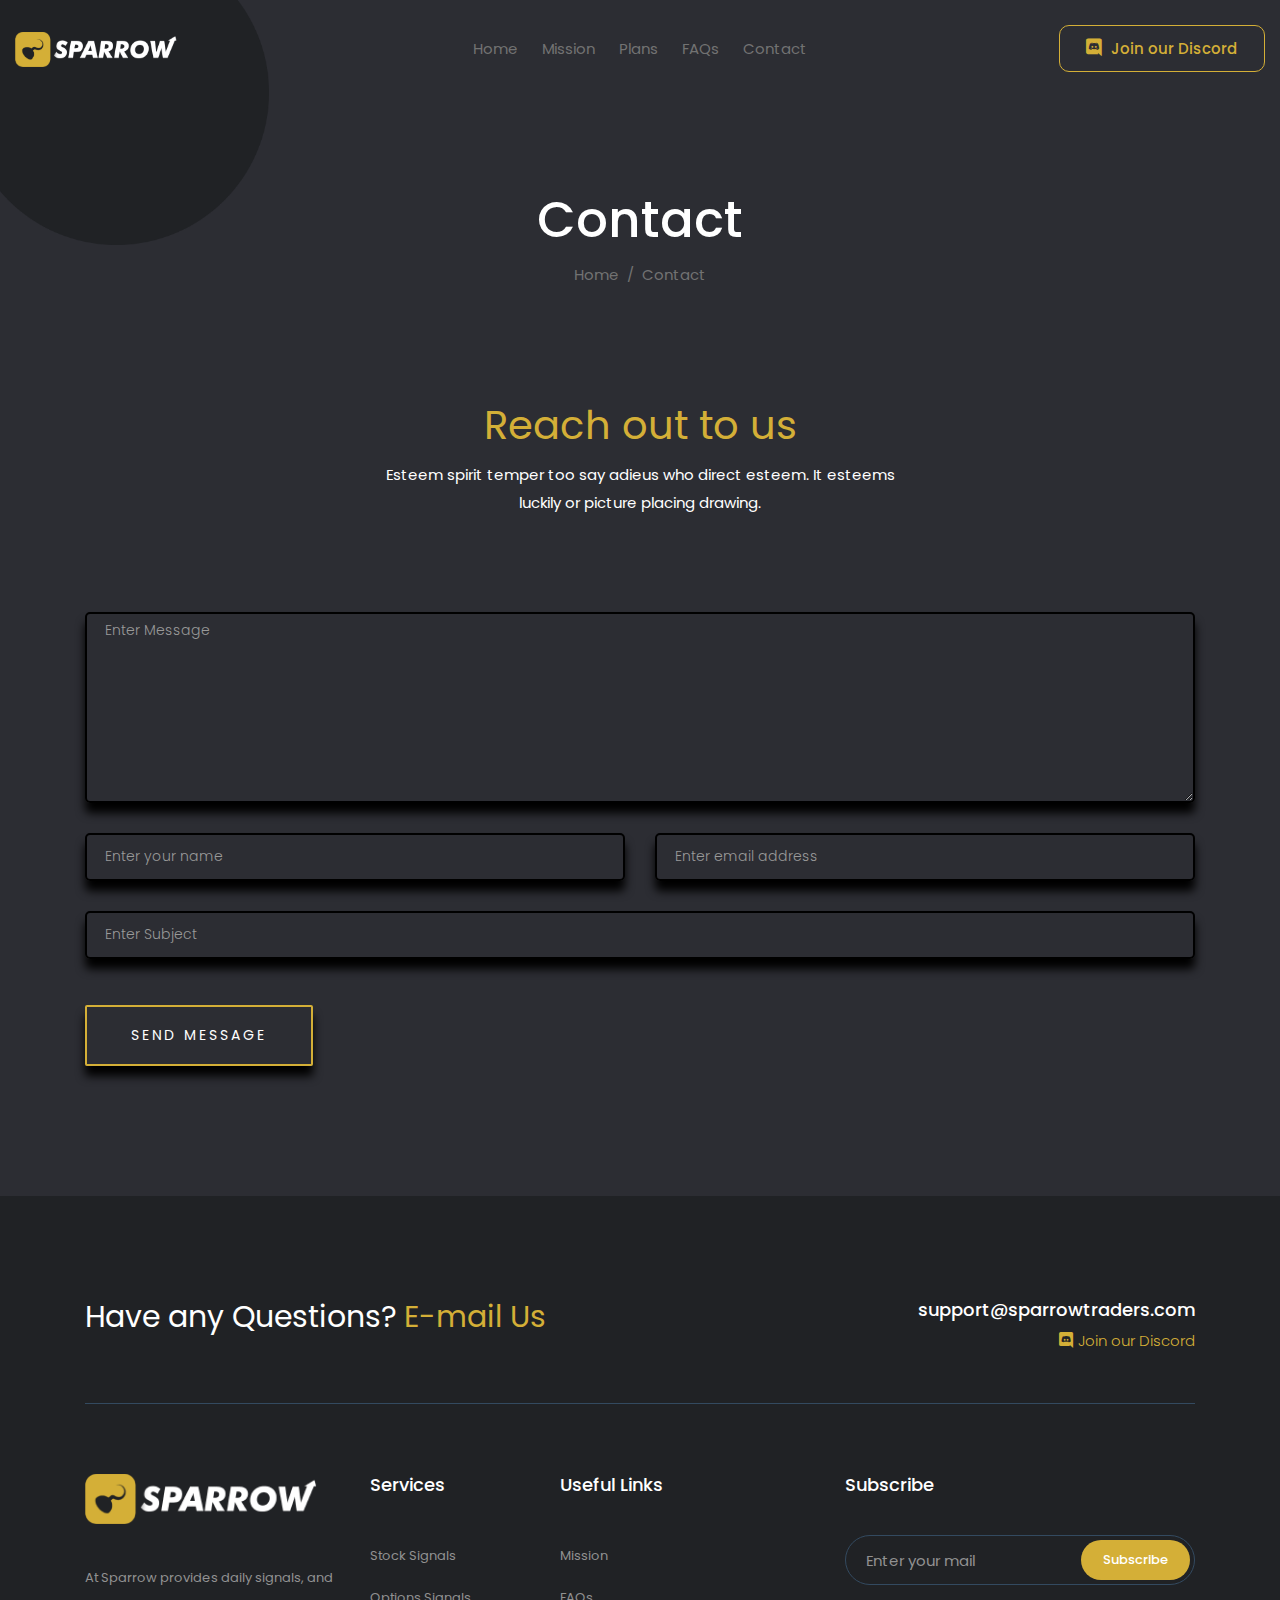
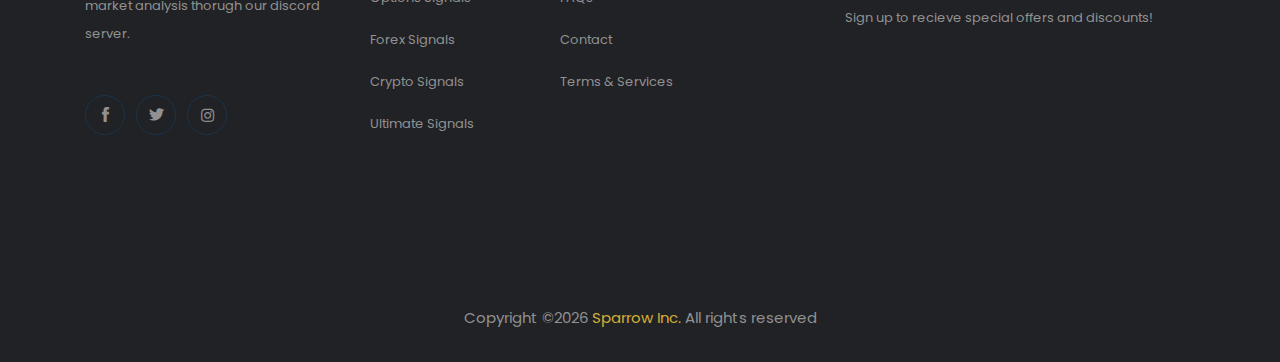
==== contact.html @ 6e729a3f "Website Initial Commit" ====
<!doctype html>
<html class="no-js" lang="zxx">

<head>
    <meta charset="utf-8">
    <meta http-equiv="x-ua-compatible" content="ie=edge">
    <title>Sparrow</title>
    <meta name="description" content="">
    <meta name="viewport" content="width=device-width, initial-scale=1">

    <!-- <link rel="manifest" href="site.webmanifest"> -->
    <!-- Place favicon.ico in the root directory -->

    <!-- CSS here -->
    <link rel="stylesheet" href="css/bootstrap.min.css">
    <link rel="stylesheet" href="css/owl.carousel.min.css">
    <link rel="stylesheet" href="css/magnific-popup.css">
    <link rel="stylesheet" href="css/font-awesome.min.css">
    <link rel="stylesheet" href="css/themify-icons.css">
    <link rel="stylesheet" href="css/nice-select.css">
    <link rel="stylesheet" href="css/flaticon.css">
    <link rel="stylesheet" href="css/gijgo.css">
    <link rel="stylesheet" href="css/animate.min.css">
    <link rel="stylesheet" href="css/slick.css">
    <link rel="stylesheet" href="css/slicknav.css">
    <link rel="stylesheet" href="css/style.css">
    <link rel="stylesheet" href="fontawesome/css/all.css" rel="stylesheet"> <!--load all styles -->
    <!-- <link rel="stylesheet" href="css/responsive.css"> -->
</head>

<body>
    <!--[if lte IE 9]>
            <p class="browserupgrade">You are using an <strong>outdated</strong> browser. Please <a href="https://browsehappy.com/">upgrade your browser</a> to improve your experience and security.</p>
        <![endif]-->

    <!-- header-start -->
    <header>
        <div class="header-area ">
            <div id="sticky-header" class="main-header-area">
                <div class="container-fluid">
                    <div class="row align-items-center">
                        <div class="col-xl-3 col-lg-2">
                            <div class="logo">
                                <a href="index.html">
                                    <img src="img/logo2.png" height="35px" alt="">
                                </a>
                            </div>
                        </div>
                        <div class="col-xl-6 col-lg-7">
                            <div class="main-menu  d-none d-lg-block">
                                <nav>
                                    <ul id="navigation">
                                        <li><a href="index.html">Home</a></li>
                                        <li><a href="mission.html">Mission</a></li>
                                        <li><a href="plans.html">Plans</a></li>                                        
                                        <li><a href="faqs.html">FAQs</a></li>
                                        <li><a href="contact.html">Contact</a></li>
                                    </ul>
                                </nav>
                            </div>
                        </div>
                        <div class="col-xl-3 col-lg-3 d-none d-lg-block">
                            <div class="Appointment">
                                <div class="book_btn d-none d-lg-block">
                                    <a  href="https://discord.gg/xPtHXb2"> <i id="discordLogo" class="fab fa-discord"></i> Join our Discord</a>
                                </div>
                            </div>
                        </div>
                        <div class="col-12">
                            <div class="mobile_menu d-block d-lg-none"></div>
                        </div>
                    </div>

                </div>
            </div>
        </div>
    </header>
    <!-- header-end -->

    <!-- bradcam_area  -->
    <div class="bradcam_area">
        <div class="bradcam_shap">
            <img src="img/ilstrator/bradcam_ils.png" alt="">
        </div>
        <div class="container">
            <div class="row">
                <div class="col-xl-12">
                    <div class="bradcam_text text-center">
                        <h3 style="color:white;">Contact</h3>
                        <nav class="brad_cam_lists">
                            <ul class="breadcrumb">
                                <li class="breadcrumb-item"><a href="index.html">Home</a></li>
                                <li class="breadcrumb-item active" aria-current="page">Contact</li>
                              </ul>
                        </nav>
                    </div>
                </div>
            </div>
        </div>
    </div>
    <!-- /bradcam_area  -->


    <div class="container">
        <div class="row">
            <div class="col-xl-12">
                <div class="section_title text-center mb-95 white_text">
                    <h3 style="color:#D4AF37;">Reach out to us</h3>
                    <p>Esteem spirit temper too say adieus who direct esteem. It esteems <br>
                        luckily or picture placing drawing. </p>
                </div>
            </div>
        </div>
    </div>
  <!-- ================ contact section start ================= -->
  <section class="contact-section section_padding">
    <div class="container">
      <div id="contactBoxes" class="row">
        <div class="col-lg-12">
          <form class="form-contact contact_form" action="contact_process.php" method="post" id="contactForm" novalidate="novalidate">
            <div class="row">
              <div class="col-12">
                <div class="form-group">
                  
                    <textarea class="form-control w-100" name="message" id="message" cols="30" rows="9" onfocus="this.placeholder = ''" onblur="this.placeholder = 'Enter Message'" placeholder = 'Enter Message'></textarea>
                </div>
              </div>
              <div class="col-sm-6">
                <div class="form-group">
                  <input class="form-control" name="name" id="name" type="text" onfocus="this.placeholder = ''" onblur="this.placeholder = 'Enter your name'" placeholder = 'Enter your name'>
                </div>
              </div>
              <div class="col-sm-6">
                <div class="form-group">
                  <input class="form-control" name="email" id="email" type="email" onfocus="this.placeholder = ''" onblur="this.placeholder = 'Enter email address'" placeholder = 'Enter email address'>
                </div>
              </div>
              <div class="col-12">
                <div class="form-group">
                  <input class="form-control" name="subject" id="subject" type="text" onfocus="this.placeholder = ''" onblur="this.placeholder = 'Enter Subject'" placeholder = 'Enter Subject'>
                </div>
              </div>
            </div>
            <div class="form-group mt-3">
              <button type="submit" class="button button-contactForm btn_4 boxed-btn">Send Message</button>
            </div>
          </form>
        </div>
      </div>
    </div>
  </section>
  <!-- ================ contact section end ================= -->

  <!-- footer start -->
  <footer class="footer">
    <div class=" container">
        <div class="pro_border">
                <div class="row">
                        <div class="col-xl-6 col-md-6">
                            <div class="lets_projects">
                                <h3>Have any Questions? <a href="mailto:support@sparrowtraders.com?" subject="Sparrow Inquiry">E-mail Us</a> </h3>
                            </div>
                        </div>
                        <div class="col-xl-6 col-md-6">
                            <div class="phone_number">
                                <h4 style="color:white">support@sparrowtraders.com</h4>
                                <span style="color:#D4AF37"><i class="fab fa-discord" ></i><a style="padding-left:5px;" href="#">Join our Discord</a></span>
                            </div>
                        </div>
                    </div>
        </div>
    </div>
    <div class="footer_top">
        <div class="container">
            <div class="row">
                <div class="col-xl-3 col-md-6 col-lg-3">
                    <div class="footer_widget">
                        <div class="footer_logo">
                            <a href="#">
                                <img src="img/logo2.png" height="50px" alt="">
                            </a>
                        </div>
                        <p>
                               At Sparrow provides daily signals, and market analysis thorugh our discord server.
                        </p>
                        <div class="socail_links">
                            <ul>
                                <li>
                                    <a href="#">
                                        <i class="ti-facebook"></i>
                                    </a>
                                </li>
                                <li>
                                    <a href="#">
                                        <i class="ti-twitter-alt"></i>
                                    </a>
                                </li>
                                <li>
                                    <a href="#">
                                        <i class="fab fa-instagram"></i>
                                    </a>
                                </li>
                            </ul>
                        </div>

                    </div>
                </div>
                <div class="col-xl-2 col-md-6 col-lg-3">
                    <div class="footer_widget">
                        <h3 class="footer_title">
                                Services
                        </h3>
                        <ul>
                            <li><a href="https://launchpass.com/sparrow/stock-signals">Stock Signals</a></li>
                            <li><a href="https://launchpass.com/sparrow/options-signals">Options Signals</a></li>
                            <li><a href="https://launchpass.com/sparrow/forex-signals">Forex Signals</a></li>
                            <li><a href="https://launchpass.com/sparrow/crypto-signals">Crypto Signals</a></li>
                            <li><a href="#">Ultimate Signals</a></li>
                        </ul>

                    </div>
                </div>
                <div class="col-xl-2 col-md-6 col-lg-2">
                    <div class="footer_widget">
                        <h3 class="footer_title">
                                Useful Links
                        </h3>
                        <ul>
                            <li><a href="mission.html">Mission</a></li>
                            <li><a href="faqs.html">FAQs</a></li>
                            <li><a href="contact.html"> Contact</a></li>
                            <li><a href="terms.html">Terms & Services</a></li>
                        </ul>
                    </div>
                </div>
                <div class="col-xl-4 offset-xl-1 col-md-6 col-lg-4">
                        <div class="footer_widget">
                                <h3 class="footer_title">
                                        Subscribe
                                </h3>
                                <form action="#" class="newsletter_form">
                                    <input type="text" placeholder="Enter your mail">
                                    <button type="submit">Subscribe</button>
                                </form>
                                <p class="newsletter_text">Sign up to recieve special offers and discounts!</p>
                            </div>
                </div>
            </div>
        </div>
    </div>
    <div class="copy-right_text">
        <div class="container">
            <div class="footer_border"></div>
            <div class="row">
                <div class="col-xl-12">
                    <p class="copy_right text-center">
                        <!-- Link back to Colorlib can't be removed. Template is licensed under CC BY 3.0. -->
                        Copyright &copy;<script>document.write(new Date().getFullYear());</script> <a href="index.html"><span id="sparrowFooterLink" >Sparrow Inc.</span></a> All rights reserved
                    </p>
                </div>
            </div>
        </div>
    </div>
</footer>


    <!-- JS here -->
    <script src="js/vendor/modernizr-3.5.0.min.js"></script>
    <script src="js/vendor/jquery-1.12.4.min.js"></script>
    <script src="js/popper.min.js"></script>
    <script src="js/bootstrap.min.js"></script>
    <script src="js/owl.carousel.min.js"></script>
    <script src="js/isotope.pkgd.min.js"></script>
    <script src="js/ajax-form.js"></script>
    <script src="js/waypoints.min.js"></script>
    <script src="js/jquery.counterup.min.js"></script>
    <script src="js/imagesloaded.pkgd.min.js"></script>
    <script src="js/scrollIt.js"></script>
    <script src="js/jquery.scrollUp.min.js"></script>
    <script src="js/wow.min.js"></script>
    <script src="js/nice-select.min.js"></script>
    <script src="js/jquery.slicknav.min.js"></script>
    <script src="js/jquery.magnific-popup.min.js"></script>
    <script src="js/plugins.js"></script>
    <script src="js/gijgo.min.js"></script>

    <!--contact js-->
    <script src="js/contact.js"></script>
    <script src="js/jquery.ajaxchimp.min.js"></script>
    <script src="js/jquery.form.js"></script>
    <script src="js/jquery.validate.min.js"></script>
    <script src="js/mail-script.js"></script>

    <script src="js/main.js"></script>
    <script src="//code.tidio.co/2nye5xthb0cbdpo3ygqzvkz4iav7qtuq.js" async></script>
</body>

</html>
---- css/themify-icons.css ----
@font-face {
	font-family: 'themify';
	src:url('../fonts/themify.eot?-fvbane');
	src:url('../fonts/themify.eot?#iefix-fvbane') format('embedded-opentype'),
		url('../fonts/themify.woff?-fvbane') format('woff'),
		url('../fonts/themify.ttf?-fvbane') format('truetype'),
		url('../fonts/themify.svg?-fvbane#themify') format('svg');
	font-weight: normal;
	font-style: normal;
}

[class^="ti-"], [class*=" ti-"] {
	font-family: 'themify';
	/* speak: none; */
	font-style: normal;
	font-weight: normal;
	font-variant: normal;
	text-transform: none;
	line-height: 1;

	/* Better Font Rendering =========== */
	-webkit-font-smoothing: antialiased;
	-moz-osx-font-smoothing: grayscale;
}

.ti-wand:before {
	content: "\e600";
}
.ti-volume:before {
	content: "\e601";
}
.ti-user:before {
	content: "\e602";
}
.ti-unlock:before {
	content: "\e603";
}
.ti-unlink:before {
	content: "\e604";
}
.ti-trash:before {
	content: "\e605";
}
.ti-thought:before {
	content: "\e606";
}
.ti-target:before {
	content: "\e607";
}
.ti-tag:before {
	content: "\e608";
}
.ti-tablet:before {
	content: "\e609";
}
.ti-star:before {
	content: "\e60a";
}
.ti-spray:before {
	content: "\e60b";
}
.ti-signal:before {
	content: "\e60c";
}
.ti-shopping-cart:before {
	content: "\e60d";
}
.ti-shopping-cart-full:before {
	content: "\e60e";
}
.ti-settings:before {
	content: "\e60f";
}
.ti-search:before {
	content: "\e610";
}
.ti-zoom-in:before {
	content: "\e611";
}
.ti-zoom-out:before {
	content: "\e612";
}
.ti-cut:before {
	content: "\e613";
}
.ti-ruler:before {
	content: "\e614";
}
.ti-ruler-pencil:before {
	content: "\e615";
}
.ti-ruler-alt:before {
	content: "\e616";
}
.ti-bookmark:before {
	content: "\e617";
}
.ti-bookmark-alt:before {
	content: "\e618";
}
.ti-reload:before {
	content: "\e619";
}
.ti-plus:before {
	content: "\e61a";
}
.ti-pin:before {
	content: "\e61b";
}
.ti-pencil:before {
	content: "\e61c";
}
.ti-pencil-alt:before {
	content: "\e61d";
}
.ti-paint-roller:before {
	content: "\e61e";
}
.ti-paint-bucket:before {
	content: "\e61f";
}
.ti-na:before {
	content: "\e620";
}
.ti-mobile:before {
	content: "\e621";
}
.ti-minus:before {
	content: "\e622";
}
.ti-medall:before {
	content: "\e623";
}
.ti-medall-alt:before {
	content: "\e624";
}
.ti-marker:before {
	content: "\e625";
}
.ti-marker-alt:before {
	content: "\e626";
}
.ti-arrow-up:before {
	content: "\e627";
}
.ti-arrow-right:before {
	content: "\e628";
}
.ti-arrow-left:before {
	content: "\e629";
}
.ti-arrow-down:before {
	content: "\e62a";
}
.ti-lock:before {
	content: "\e62b";
}
.ti-location-arrow:before {
	content: "\e62c";
}
.ti-link:before {
	content: "\e62d";
}
.ti-layout:before {
	content: "\e62e";
}
.ti-layers:before {
	content: "\e62f";
}
.ti-layers-alt:before {
	content: "\e630";
}
.ti-key:before {
	content: "\e631";
}
.ti-import:before {
	content: "\e632";
}
.ti-image:before {
	content: "\e633";
}
.ti-heart:before {
	content: "\e634";
}
.ti-heart-broken:before {
	content: "\e635";
}
.ti-hand-stop:before {
	content: "\e636";
}
.ti-hand-open:before {
	content: "\e637";
}
.ti-hand-drag:before {
	content: "\e638";
}
.ti-folder:before {
	content: "\e639";
}
.ti-flag:before {
	content: "\e63a";
}
.ti-flag-alt:before {
	content: "\e63b";
}
.ti-flag-alt-2:before {
	content: "\e63c";
}
.ti-eye:before {
	content: "\e63d";
}
.ti-export:before {
	content: "\e63e";
}
.ti-exchange-vertical:before {
	content: "\e63f";
}
.ti-desktop:before {
	content: "\e640";
}
.ti-cup:before {
	content: "\e641";
}
.ti-crown:before {
	content: "\e642";
}
.ti-comments:before {
	content: "\e643";
}
.ti-comment:before {
	content: "\e644";
}
.ti-comment-alt:before {
	content: "\e645";
}
.ti-close:before {
	content: "\e646";
}
.ti-clip:before {
	content: "\e647";
}
.ti-angle-up:before {
	content: "\e648";
}
.ti-angle-right:before {
	content: "\e649";
}
.ti-angle-left:before {
	content: "\e64a";
}
.ti-angle-down:before {
	content: "\e64b";
}
.ti-check:before {
	content: "\e64c";
}
.ti-check-box:before {
	content: "\e64d";
}
.ti-camera:before {
	content: "\e64e";
}
.ti-announcement:before {
	content: "\e64f";
}
.ti-brush:before {
	content: "\e650";
}
.ti-briefcase:before {
	content: "\e651";
}
.ti-bolt:before {
	content: "\e652";
}
.ti-bolt-alt:before {
	content: "\e653";
}
.ti-blackboard:before {
	content: "\e654";
}
.ti-bag:before {
	content: "\e655";
}
.ti-move:before {
	content: "\e656";
}
.ti-arrows-vertical:before {
	content: "\e657";
}
.ti-arrows-horizontal:before {
	content: "\e658";
}
.ti-fullscreen:before {
	content: "\e659";
}
.ti-arrow-top-right:before {
	content: "\e65a";
}
.ti-arrow-top-left:before {
	content: "\e65b";
}
.ti-arrow-circle-up:before {
	content: "\e65c";
}
.ti-arrow-circle-right:before {
	content: "\e65d";
}
.ti-arrow-circle-left:before {
	content: "\e65e";
}
.ti-arrow-circle-down:before {
	content: "\e65f";
}
.ti-angle-double-up:before {
	content: "\e660";
}
.ti-angle-double-right:before {
	content: "\e661";
}
.ti-angle-double-left:before {
	content: "\e662";
}
.ti-angle-double-down:before {
	content: "\e663";
}
.ti-zip:before {
	content: "\e664";
}
.ti-world:before {
	content: "\e665";
}
.ti-wheelchair:before {
	content: "\e666";
}
.ti-view-list:before {
	content: "\e667";
}
.ti-view-list-alt:before {
	content: "\e668";
}
.ti-view-grid:before {
	content: "\e669";
}
.ti-uppercase:before {
	content: "\e66a";
}
.ti-upload:before {
	content: "\e66b";
}
.ti-underline:before {
	content: "\e66c";
}
.ti-truck:before {
	content: "\e66d";
}
.ti-timer:before {
	content: "\e66e";
}
.ti-ticket:before {
	content: "\e66f";
}
.ti-thumb-up:before {
	content: "\e670";
}
.ti-thumb-down:before {
	content: "\e671";
}
.ti-text:before {
	content: "\e672";
}
.ti-stats-up:before {
	content: "\e673";
}
.ti-stats-down:before {
	content: "\e674";
}
.ti-split-v:before {
	content: "\e675";
}
.ti-split-h:before {
	content: "\e676";
}
.ti-smallcap:before {
	content: "\e677";
}
.ti-shine:before {
	content: "\e678";
}
.ti-shift-right:before {
	content: "\e679";
}
.ti-shift-left:before {
	content: "\e67a";
}
.ti-shield:before {
	content: "\e67b";
}
.ti-notepad:before {
	content: "\e67c";
}
.ti-server:before {
	content: "\e67d";
}
.ti-quote-right:before {
	content: "\e67e";
}
.ti-quote-left:before {
	content: "\e67f";
}
.ti-pulse:before {
	content: "\e680";
}
.ti-printer:before {
	content: "\e681";
}
.ti-power-off:before {
	content: "\e682";
}
.ti-plug:before {
	content: "\e683";
}
.ti-pie-chart:before {
	content: "\e684";
}
.ti-paragraph:before {
	content: "\e685";
}
.ti-panel:before {
	content: "\e686";
}
.ti-package:before {
	content: "\e687";
}
.ti-music:before {
	content: "\e688";
}
.ti-music-alt:before {
	content: "\e689";
}
.ti-mouse:before {
	content: "\e68a";
}
.ti-mouse-alt:before {
	content: "\e68b";
}
.ti-money:before {
	content: "\e68c";
}
.ti-microphone:before {
	content: "\e68d";
}
.ti-menu:before {
	content: "\e68e";
}
.ti-menu-alt:before {
	content: "\e68f";
}
.ti-map:before {
	content: "\e690";
}
.ti-map-alt:before {
	content: "\e691";
}
.ti-loop:before {
	content: "\e692";
}
.ti-location-pin:before {
	content: "\e693";
}
.ti-list:before {
	content: "\e694";
}
.ti-light-bulb:before {
	content: "\e695";
}
.ti-Italic:before {
	content: "\e696";
}
.ti-info:before {
	content: "\e697";
}
.ti-infinite:before {
	content: "\e698";
}
.ti-id-badge:before {
	content: "\e699";
}
.ti-hummer:before {
	content: "\e69a";
}
.ti-home:before {
	content: "\e69b";
}
.ti-help:before {
	content: "\e69c";
}
.ti-headphone:before {
	content: "\e69d";
}
.ti-harddrives:before {
	content: "\e69e";
}
.ti-harddrive:before {
	content: "\e69f";
}
.ti-gift:before {
	content: "\e6a0";
}
.ti-game:before {
	content: "\e6a1";
}
.ti-filter:before {
	content: "\e6a2";
}
.ti-files:before {
	content: "\e6a3";
}
.ti-file:before {
	content: "\e6a4";
}
.ti-eraser:before {
	content: "\e6a5";
}
.ti-envelope:before {
	content: "\e6a6";
}
.ti-download:before {
	content: "\e6a7";
}
.ti-direction:before {
	content: "\e6a8";
}
.ti-direction-alt:before {
	content: "\e6a9";
}
.ti-dashboard:before {
	content: "\e6aa";
}
.ti-control-stop:before {
	content: "\e6ab";
}
.ti-control-shuffle:before {
	content: "\e6ac";
}
.ti-control-play:before {
	content: "\e6ad";
}
.ti-control-pause:before {
	content: "\e6ae";
}
.ti-control-forward:before {
	content: "\e6af";
}
.ti-control-backward:before {
	content: "\e6b0";
}
.ti-cloud:before {
	content: "\e6b1";
}
.ti-cloud-up:before {
	content: "\e6b2";
}
.ti-cloud-down:before {
	content: "\e6b3";
}
.ti-clipboard:before {
	content: "\e6b4";
}
.ti-car:before {
	content: "\e6b5";
}
.ti-calendar:before {
	content: "\e6b6";
}
.ti-book:before {
	content: "\e6b7";
}
.ti-bell:before {
	content: "\e6b8";
}
.ti-basketball:before {
	content: "\e6b9";
}
.ti-bar-chart:before {
	content: "\e6ba";
}
.ti-bar-chart-alt:before {
	content: "\e6bb";
}
.ti-back-right:before {
	content: "\e6bc";
}
.ti-back-left:before {
	content: "\e6bd";
}
.ti-arrows-corner:before {
	content: "\e6be";
}
.ti-archive:before {
	content: "\e6bf";
}
.ti-anchor:before {
	content: "\e6c0";
}
.ti-align-right:before {
	content: "\e6c1";
}
.ti-align-left:before {
	content: "\e6c2";
}
.ti-align-justify:before {
	content: "\e6c3";
}
.ti-align-center:before {
	content: "\e6c4";
}
.ti-alert:before {
	content: "\e6c5";
}
.ti-alarm-clock:before {
	content: "\e6c6";
}
.ti-agenda:before {
	content: "\e6c7";
}
.ti-write:before {
	content: "\e6c8";
}
.ti-window:before {
	content: "\e6c9";
}
.ti-widgetized:before {
	content: "\e6ca";
}
.ti-widget:before {
	content: "\e6cb";
}
.ti-widget-alt:before {
	content: "\e6cc";
}
.ti-wallet:before {
	content: "\e6cd";
}
.ti-video-clapper:before {
	content: "\e6ce";
}
.ti-video-camera:before {
	content: "\e6cf";
}
.ti-vector:before {
	content: "\e6d0";
}
.ti-themify-logo:before {
	content: "\e6d1";
}
.ti-themify-favicon:before {
	content: "\e6d2";
}
.ti-themify-favicon-alt:before {
	content: "\e6d3";
}
.ti-support:before {
	content: "\e6d4";
}
.ti-stamp:before {
	content: "\e6d5";
}
.ti-split-v-alt:before {
	content: "\e6d6";
}
.ti-slice:before {
	content: "\e6d7";
}
.ti-shortcode:before {
	content: "\e6d8";
}
.ti-shift-right-alt:before {
	content: "\e6d9";
}
.ti-shift-left-alt:before {
	content: "\e6da";
}
.ti-ruler-alt-2:before {
	content: "\e6db";
}
.ti-receipt:before {
	content: "\e6dc";
}
.ti-pin2:before {
	content: "\e6dd";
}
.ti-pin-alt:before {
	content: "\e6de";
}
.ti-pencil-alt2:before {
	content: "\e6df";
}
.ti-palette:before {
	content: "\e6e0";
}
.ti-more:before {
	content: "\e6e1";
}
.ti-more-alt:before {
	content: "\e6e2";
}
.ti-microphone-alt:before {
	content: "\e6e3";
}
.ti-magnet:before {
	content: "\e6e4";
}
.ti-line-double:before {
	content: "\e6e5";
}
.ti-line-dotted:before {
	content: "\e6e6";
}
.ti-line-dashed:before {
	content: "\e6e7";
}
.ti-layout-width-full:before {
	content: "\e6e8";
}
.ti-layout-width-default:before {
	content: "\e6e9";
}
.ti-layout-width-default-alt:before {
	content: "\e6ea";
}
.ti-layout-tab:before {
	content: "\e6eb";
}
.ti-layout-tab-window:before {
	content: "\e6ec";
}
.ti-layout-tab-v:before {
	content: "\e6ed";
}
.ti-layout-tab-min:before {
	content: "\e6ee";
}
.ti-layout-slider:before {
	content: "\e6ef";
}
.ti-layout-slider-alt:before {
	content: "\e6f0";
}
.ti-layout-sidebar-right:before {
	content: "\e6f1";
}
.ti-layout-sidebar-none:before {
	content: "\e6f2";
}
.ti-layout-sidebar-left:before {
	content: "\e6f3";
}
.ti-layout-placeholder:before {
	content: "\e6f4";
}
.ti-layout-menu:before {
	content: "\e6f5";
}
.ti-layout-menu-v:before {
	content: "\e6f6";
}
.ti-layout-menu-separated:before {
	content: "\e6f7";
}
.ti-layout-menu-full:before {
	content: "\e6f8";
}
.ti-layout-media-right-alt:before {
	content: "\e6f9";
}
.ti-layout-media-right:before {
	content: "\e6fa";
}
.ti-layout-media-overlay:before {
	content: "\e6fb";
}
.ti-layout-media-overlay-alt:before {
	content: "\e6fc";
}
.ti-layout-media-overlay-alt-2:before {
	content: "\e6fd";
}
.ti-layout-media-left-alt:before {
	content: "\e6fe";
}
.ti-layout-media-left:before {
	content: "\e6ff";
}
.ti-layout-media-center-alt:before {
	content: "\e700";
}
.ti-layout-media-center:before {
	content: "\e701";
}
.ti-layout-list-thumb:before {
	content: "\e702";
}
.ti-layout-list-thumb-alt:before {
	content: "\e703";
}
.ti-layout-list-post:before {
	content: "\e704";
}
.ti-layout-list-large-image:before {
	content: "\e705";
}
.ti-layout-line-solid:before {
	content: "\e706";
}
.ti-layout-grid4:before {
	content: "\e707";
}
.ti-layout-grid3:before {
	content: "\e708";
}
.ti-layout-grid2:before {
	content: "\e709";
}
.ti-layout-grid2-thumb:before {
	content: "\e70a";
}
.ti-layout-cta-right:before {
	content: "\e70b";
}
.ti-layout-cta-left:before {
	content: "\e70c";
}
.ti-layout-cta-center:before {
	content: "\e70d";
}
.ti-layout-cta-btn-right:before {
	content: "\e70e";
}
.ti-layout-cta-btn-left:before {
	content: "\e70f";
}
.ti-layout-column4:before {
	content: "\e710";
}
.ti-layout-column3:before {
	content: "\e711";
}
.ti-layout-column2:before {
	content: "\e712";
}
.ti-layout-accordion-separated:before {
	content: "\e713";
}
.ti-layout-accordion-merged:before {
	content: "\e714";
}
.ti-layout-accordion-list:before {
	content: "\e715";
}
.ti-ink-pen:before {
	content: "\e716";
}
.ti-info-alt:before {
	content: "\e717";
}
.ti-help-alt:before {
	content: "\e718";
}
.ti-headphone-alt:before {
	content: "\e719";
}
.ti-hand-point-up:before {
	content: "\e71a";
}
.ti-hand-point-right:before {
	content: "\e71b";
}
.ti-hand-point-left:before {
	content: "\e71c";
}
.ti-hand-point-down:before {
	content: "\e71d";
}
.ti-gallery:before {
	content: "\e71e";
}
.ti-face-smile:before {
	content: "\e71f";
}
.ti-face-sad:before {
	content: "\e720";
}
.ti-credit-card:before {
	content: "\e721";
}
.ti-control-skip-forward:before {
	content: "\e722";
}
.ti-control-skip-backward:before {
	content: "\e723";
}
.ti-control-record:before {
	content: "\e724";
}
.ti-control-eject:before {
	content: "\e725";
}
.ti-comments-smiley:before {
	content: "\e726";
}
.ti-brush-alt:before {
	content: "\e727";
}
.ti-youtube:before {
	content: "\e728";
}
.ti-vimeo:before {
	content: "\e729";
}
.ti-twitter:before {
	content: "\e72a";
}
.ti-time:before {
	content: "\e72b";
}
.ti-tumblr:before {
	content: "\e72c";
}
.ti-skype:before {
	content: "\e72d";
}
.ti-share:before {
	content: "\e72e";
}
.ti-share-alt:before {
	content: "\e72f";
}
.ti-rocket:before {
	content: "\e730";
}
.ti-pinterest:before {
	content: "\e731";
}
.ti-new-window:before {
	content: "\e732";
}
.ti-microsoft:before {
	content: "\e733";
}
.ti-list-ol:before {
	content: "\e734";
}
.ti-linkedin:before {
	content: "\e735";
}
.ti-layout-sidebar-2:before {
	content: "\e736";
}
.ti-layout-grid4-alt:before {
	content: "\e737";
}
.ti-layout-grid3-alt:before {
	content: "\e738";
}
.ti-layout-grid2-alt:before {
	content: "\e739";
}
.ti-layout-column4-alt:before {
	content: "\e73a";
}
.ti-layout-column3-alt:before {
	content: "\e73b";
}
.ti-layout-column2-alt:before {
	content: "\e73c";
}
.ti-instagram:before {
	content: "\e73d";
}
.ti-google:before {
	content: "\e73e";
}
.ti-github:before {
	content: "\e73f";
}
.ti-flickr:before {
	content: "\e740";
}
.ti-facebook:before {
	content: "\e741";
}
.ti-dropbox:before {
	content: "\e742";
}
.ti-dribbble:before {
	content: "\e743";
}
.ti-apple:before {
	content: "\e744";
}
.ti-android:before {
	content: "\e745";
}
.ti-save:before {
	content: "\e746";
}
.ti-save-alt:before {
	content: "\e747";
}
.ti-yahoo:before {
	content: "\e748";
}
.ti-wordpress:before {
	content: "\e749";
}
.ti-vimeo-alt:before {
	content: "\e74a";
}
.ti-twitter-alt:before {
	content: "\e74b";
}
.ti-tumblr-alt:before {
	content: "\e74c";
}
.ti-trello:before {
	content: "\e74d";
}
.ti-stack-overflow:before {
	content: "\e74e";
}
.ti-soundcloud:before {
	content: "\e74f";
}
.ti-sharethis:before {
	content: "\e750";
}
.ti-sharethis-alt:before {
	content: "\e751";
}
.ti-reddit:before {
	content: "\e752";
}
.ti-pinterest-alt:before {
	content: "\e753";
}
.ti-microsoft-alt:before {
	content: "\e754";
}
.ti-linux:before {
	content: "\e755";
}
.ti-jsfiddle:before {
	content: "\e756";
}
.ti-joomla:before {
	content: "\e757";
}
.ti-html5:before {
	content: "\e758";
}
.ti-flickr-alt:before {
	content: "\e759";
}
.ti-email:before {
	content: "\e75a";
}
.ti-drupal:before {
	content: "\e75b";
}
.ti-dropbox-alt:before {
	content: "\e75c";
}
.ti-css3:before {
	content: "\e75d";
}
.ti-rss:before {
	content: "\e75e";
}
.ti-rss-alt:before {
	content: "\e75f";
}
---- css/nice-select.css ----
.nice-select {
  -webkit-tap-highlight-color: transparent;
  background-color: #fff;
  border-radius: 5px;
  border: solid 1px #e8e8e8;
  box-sizing: border-box;
  clear: both;
  cursor: pointer;
  display: block;
  float: left;
  font-family: inherit;
  font-size: 14px;
  font-weight: normal;
  height: 42px;
  line-height: 40px;
  outline: none;
  padding-left: 18px;
  padding-right: 30px;
  position: relative;
  text-align: left !important;
  -webkit-transition: all 0.2s ease-in-out;
  transition: all 0.2s ease-in-out;
  -webkit-user-select: none;
     -moz-user-select: none;
      -ms-user-select: none;
          user-select: none;
  white-space: nowrap;
  width: auto; }
  .nice-select:hover {
    border-color: #dbdbdb; }
  .nice-select:active, .nice-select.open, .nice-select:focus {
    border-color: #999; }


  .nice-select.disabled {
    border-color: #ededed;
    color: #999;
    pointer-events: none; }
    .nice-select.disabled:after {
      border-color: #cccccc; }
  .nice-select.wide {
    width: 100%; }
    .nice-select.wide .list {
      left: 0 !important;
      right: 0 !important; }
  .nice-select.right {
    float: right; }
    .nice-select.right .list {
      left: auto;
      right: 0; }
  .nice-select.small {
    font-size: 12px;
    height: 36px;
    line-height: 34px; }
    .nice-select.small:after {
      height: 4px;
      width: 4px; }
    .nice-select.small .option {
      line-height: 34px;
      min-height: 34px; }
  .nice-select .list {
    background-color: #fff;
    border-radius: 5px;
    box-shadow: 0 0 0 1px rgba(68, 68, 68, 0.11);
    box-sizing: border-box;
    margin-top: 4px;
    opacity: 0;
    overflow: hidden;
    padding: 0;
    pointer-events: none;
    position: absolute;
    top: 100%;
    left: 0;
    -webkit-transform-origin: 50% 0;
        -ms-transform-origin: 50% 0;
            transform-origin: 50% 0;
    -webkit-transform: scale(0.75) translateY(-21px);
        -ms-transform: scale(0.75) translateY(-21px);
            transform: scale(0.75) translateY(-21px);
    -webkit-transition: all 0.2s cubic-bezier(0.5, 0, 0, 1.25), opacity 0.15s ease-out;
    transition: all 0.2s cubic-bezier(0.5, 0, 0, 1.25), opacity 0.15s ease-out;
    z-index: 9; }
    .nice-select .list:hover .option:not(:hover) {
      background-color: transparent !important; }
  .nice-select .option {
    cursor: pointer;
    font-weight: 400;
    line-height: 40px;
    list-style: none;
    min-height: 40px;
    outline: none;
    padding-left: 18px;
    padding-right: 29px;
    text-align: left;
    -webkit-transition: all 0.2s;
    transition: all 0.2s; }
    .nice-select .option:hover, .nice-select .option.focus, .nice-select .option.selected.focus {
      background-color: #f6f6f6; }
    .nice-select .option.selected {
      font-weight: bold; }
    .nice-select .option.disabled {
      background-color: transparent;
      color: #999;
      cursor: default; }

.no-csspointerevents .nice-select .list {
  display: none; }

.no-csspointerevents .nice-select.open .list {
  display: block; }





  /* ,,,,,,,,,,,,,,,, */


  .nice-select:after {
    content: "\e64b";
    display: block;
    height: 5px;
    margin-top: -5px;
    pointer-events: none;
    position: absolute;
    right: 30px;
    top: 8px;
    transition: all 0.15s ease-in-out;
    width: 5px;
    font-family: 'themify';
    color: #ddd; }

    .nice-select.open:after {
 }
    .nice-select.open .list {
      opacity: 1;
      pointer-events: auto;
      -webkit-transform: scale(1) translateY(0);
          -ms-transform: scale(1) translateY(0);
              transform: scale(1) translateY(0); }
---- css/flaticon.css ----
/*
  	Flaticon icon font: Flaticon
  	Creation date: 07/09/2019 08:07
  	*/

	  @font-face {
		font-family: "Flaticon";
		src: url("../fonts/Flaticon.eot");
		src: url("../fonts/Flaticon.eot");
		src: url("../fonts/Flaticon.eot?#iefix") format("embedded-opentype"),
			 url("../fonts/Flaticon.woff2") format("woff2"),
			 url("../fonts/Flaticon.woff") format("woff"),
			 url("../fonts/Flaticon.ttf") format("truetype"),
			 url("../fonts/Flaticon.svg#Flaticon") format("svg");
		font-weight: normal;
		font-style: normal;
	  }
	  
	  @media screen and (-webkit-min-device-pixel-ratio:0) {
		@font-face {
		  font-family: "Flaticon";
		  src: url("./Flaticon.svg#Flaticon") format("svg");
		}
	  }
	  
	  [class^="flaticon-"]:before, [class*=" flaticon-"]:before,
	  [class^="flaticon-"]:after, [class*=" flaticon-"]:after {   
		font-family: Flaticon;
			  font-size: 20px;
	  font-style: normal;
	  margin-left: 20px;
	  }
	  
	.flaticon-legal-paper:before {
		content: "\e001";
	}
	.flaticon-case:before {
		content: "\e002";
	}
	.flaticon-survey:before {
		content: "\e003";
	}
	.flaticon-bar-chart:before {
		content: "\e004";
	}
	.flaticon-controls:before {
		content: "\e005";
	}
	.flaticon-puzzle:before {
		content: "\e006";
	}
	.flaticon-right:before {
		content: "\e007";
	}
---- css/gijgo.css ----
.gj-button {
    background-color: #f5f5f5;
    border: 1px solid #ddd;
    color: #000;
    border-radius: 3px;
    padding: 6px 10px;
    cursor: pointer;
}

.gj-unselectable {
    -webkit-touch-callout: none;
    -webkit-user-select: none;
    -khtml-user-select: none;
    -moz-user-select: none;
    -ms-user-select: none;
    user-select: none;
}

.gj-row {
    display: -webkit-box;
    display: -ms-flexbox;
    display: flex;
    -ms-flex-wrap: wrap;
    flex-wrap: wrap;
}

.gj-margin-left-5 {
    margin-left: 5px;
}

.gj-margin-left-10 {
    margin-left: 10px;
}

.gj-width-full {
    width: 100%;
}

.gj-cursor-pointer {
    cursor: pointer;
}

.gj-text-align-center {
    text-align: center;
}

.gj-font-size-16 {
    font-size: 16px;
}

.gj-hidden {
    display: none;
}

/** Material Design */
.gj-button-md {
    background: 0 0;
    border: none;
    border-radius: 2px;
    color: rgba(0, 0, 0, 0.87);
    position: relative;
    height: 36px;
    margin: 0;
    min-width: 64px;
    padding: 0 16px;
    display: inline-block;
    font-family: "Roboto","Helvetica","Arial",sans-serif;
    font-size: 1rem;
    font-weight: 500;
    text-transform: uppercase;
    letter-spacing: 0;
    overflow: hidden;
    will-change: box-shadow;
    transition: box-shadow .2s cubic-bezier(.4,0,1,1),background-color .2s cubic-bezier(.4,0,.2,1),color .2s cubic-bezier(.4,0,.2,1);
    outline: none;
    cursor: pointer;
    text-decoration: none;
    text-align: center;
    line-height: 36px;
    vertical-align: middle;
    overflow: hidden;
    -webkit-user-select: none;
    -moz-user-select: none;
    -ms-user-select: none;
    user-select: none;
}

.gj-button-md:hover {
    background-color: rgba(158,158,158,.2);
}

.gj-button-md:disabled {
    color: rgba(0,0,0,.26);
    background: 0 0;
}

.gj-button-md .material-icons,
.gj-button-md .gj-icon {
    vertical-align: middle;
    /*font-size: 1.3rem;
    margin-right: 4px;*/
}

.gj-button-md.gj-button-md-icon {
    width: 24px;
    height: 31px;
    min-width: 24px;
    padding: 0px;
    display: table;
}

.gj-button-md.gj-button-md-icon .material-icons,
.gj-button-md.gj-button-md-icon .gj-icon {
    display: table-cell;
    margin-right: 0px;
    width: 24px;
    height: 24px;
}

.gj-button-md.active {
    background-color: rgba(158,158,158,.4);
}

.gj-button-md-group {
    position: relative;
    display: inline-block;
    vertical-align: middle;
}

.gj-textbox-md {
    border: none;
    border-bottom: 1px solid rgba(0,0,0,.42);
    display: block;
    font-family: "Helvetica","Arial",sans-serif;
    font-size: 16px;
    line-height: 16px;
    padding: 4px 0px;
    margin: 0;
    width: 100%;
    background: 0 0;
    text-align: left;
    color: rgba(0,0,0,.87);
}

.gj-textbox-md:focus,
.gj-textbox-md:active {
    border-bottom: 2px solid rgba(0,0,0,.42);
    outline: none;
}

.gj-textbox-md::placeholder {
    color: #8e8e8e;
}

.gj-textbox-md:-ms-input-placeholder {
    color: #8e8e8e;
}

.gj-textbox-md::-ms-input-placeholder {
    color: #8e8e8e;
}

.gj-md-spacer-24 {
    min-width: 24px;
    width: 24px;
    display: inline-block;
}

.gj-md-spacer-32 {
    min-width: 32px;
    width: 32px;
    display: inline-block;
}

.gj-modal {
    position: fixed;
    top: 0;
    right: 0;
    bottom: 0;
    left: 0;
    z-index: 1203;
    display: none;
    overflow: hidden;
    -webkit-overflow-scrolling: touch;
    outline: 0;
    background-color: rgba(0, 0, 0, 0.54118);
    transition: 200ms ease opacity;
    will-change: opacity;
}

/* List */
ul.gj-list li [data-role="wrapper"] {
    display: table;
    width: 100%;
}

ul.gj-list li [data-role="checkbox"] {
    display: table-cell;
    vertical-align:middle;
    text-align:center;
}

ul.gj-list li [data-role="image"] {
    display: table-cell;
    vertical-align:middle;
    text-align:center;
}

ul.gj-list li [data-role="display"] {
    display: table-cell;
    vertical-align:middle;
    cursor: pointer;
}

ul.gj-list li [data-role="display"]:empty:before {
  content: "\200b"; /* unicode zero width space character */
}

/* List - Bootstrap */
ul.gj-list-bootstrap {
    padding-left: 0px;
    margin-bottom: 0px;
}

ul.gj-list-bootstrap li {
    padding: 0px;
}

ul.gj-list-bootstrap li [data-role="wrapper"] {
    padding: 0px 10px;
}

ul.gj-list-bootstrap li [data-role="checkbox"] {
    width: 24px;
    padding: 3px;
}

ul.gj-list-bootstrap li [data-role="image"] {
    width: 24px;
    height: 24px;
}

ul.gj-list-bootstrap li [data-role="display"] {
    padding: 8px 0px 8px 4px;
}

.list-group-item.active ul li, .list-group-item.active:focus ul li, .list-group-item.active:hover ul li {
    text-shadow: none;
    color:initial;
}

/* List - Material Design */
ul.gj-list-md {
    padding: 0px;
    list-style: none;
    list-style-type: none;
    line-height: 24px;
    letter-spacing: 0;
    color: #616161; /* Gray 700 */
}

ul.gj-list-md li {
    display: list-item;
    list-style-type: none;
    padding: 0px;
    min-height: unset;
    box-sizing: border-box;
    align-items: center;
    cursor: default;
    overflow: hidden;

    font-family: "Roboto","Helvetica","Arial",sans-serif;
    font-size: 16px;
    font-weight: 400;
    letter-spacing: .04em;
    line-height: 1;
    
    -webkit-flex-direction: row;
    -ms-flex-direction: row;
    flex-direction: row;
    -webkit-flex-wrap: nowrap;
    -ms-flex-wrap: nowrap;
    flex-wrap: nowrap;
}

ul.gj-list-md li [data-role="checkbox"] {
    height: 24px;
    width: 24px;
}

ul.gj-list-md li [data-role="image"] {
    height: 24px;
    width: 24px;
}

ul.gj-list-md li [data-role="display"] {
    padding: 8px 0px 8px 5px;
    order: 0;
    flex-grow: 2;
    text-decoration: none;
    box-sizing: border-box;
    align-items: center;
    text-align: left;
    color: rgba(0,0,0,.87);
}

ul.gj-list-md li.disabled>[data-role="wrapper"]>[data-role="display"] {
    color: #9E9E9E; /* Gray 500 */
}

.gj-list-md-active {
    background: #e0e0e0;
    color: #3f51b5;
}


/* Picker */
.gj-picker {
    position: absolute;
    z-index: 1203;
    background-color: #fff;
}

.gj-picker .selected {
    color: #fff;
}

/* Material Design */
.gj-picker-md {
    font-family: "Roboto","Helvetica","Arial",sans-serif;
    font-size: 16px;
    font-weight: 400;
    letter-spacing: .04em;
    line-height: 1;
    color: rgba(0,0,0,.87);
    border: 1px solid #E0E0E0;
}

.gj-modal .gj-picker-md {
    border: 0px;
}

.gj-picker-md [role="header"] {
    color: rgba(255, 255, 255, 0.54);
    display: flex;
    background: #2196f3;
    align-items: baseline;
    user-select: none;
    justify-content: center;
}

.gj-picker-md [role="footer"] {
    float: right;
    padding: 10px;
}

.gj-picker-md [role="footer"] button.gj-button-md {
    color: #2196f3;
    font-weight: bold;
    font-size: 13px;
}

/* Bootstrap */
.gj-picker-bootstrap {
    border-radius: 4px;
    border: 1px solid #E0E0E0;
}

.gj-picker-bootstrap .selected {
    color: #888;
}

.gj-picker-bootstrap [role="header"] {
    background: #eee;
    color: #AAA;
}
@font-face {
    font-family: 'gijgo-material';
    src: url('../fonts/gijgo-material.eot?235541');
    src: url('../fonts/gijgo-material.eot?235541#iefix') format('embedded-opentype'), url('../fonts/gijgo-material.ttf?235541') format('truetype'), url('../fonts/gijgo-material.woff?235541') format('woff'), url('../fonts/gijgo-material.svg?235541#gijgo-material') format('svg');
    font-weight: normal;
    font-style: normal;
}

.gj-icon {
    /* use !important to prevent issues with browser extensions that change fonts */
    font-family: 'gijgo-material' !important;
    font-size: 24px;
    speak: none;
    font-style: normal;
    font-weight: normal;
    font-variant: normal;
    text-transform: none;
    line-height: 1;
    /* Enable Ligatures ================ */
    letter-spacing: 0;
    -webkit-font-feature-settings: "liga";
    -moz-font-feature-settings: "liga=1";
    -moz-font-feature-settings: "liga";
    -ms-font-feature-settings: "liga" 1;
    font-feature-settings: "liga";
    -webkit-font-variant-ligatures: discretionary-ligatures;
    font-variant-ligatures: discretionary-ligatures;
    /* Better Font Rendering =========== */
    -webkit-font-smoothing: antialiased;
    -moz-osx-font-smoothing: grayscale;
}

.gj-icon.undo:before {
    content: "\e900";
}

.gj-icon.vertical-align-top:before {
    content: "\e901";
}

.gj-icon.vertical-align-center:before {
    content: "\e902";
}

.gj-icon.vertical-align-bottom:before {
    content: "\e903";
}

.gj-icon.arrow-dropup:before {
    content: "\e904";
}

.gj-icon.clock:before {
    content: "\e905";
}

.gj-icon.refresh:before {
    content: "\e906";
}

.gj-icon.last-page:before {
    content: "\e907";
}

.gj-icon.first-page:before {
    content: "\e908";
}

.gj-icon.cancel:before {
    content: "\e909";
}

.gj-icon.clear:before {
    content: "\e90a";
}

.gj-icon.check-circle:before {
    content: "\e90b";
}

.gj-icon.delete:before {
    content: "\e90c";
}

.gj-icon.arrow-upward:before {
    content: "\e90d";
}

.gj-icon.arrow-forward:before {
    content: "\e90e";
}

.gj-icon.arrow-downward:before {
    content: "\e90f";
}

.gj-icon.arrow-back:before {
    content: "\e910";
}

.gj-icon.list-numbered:before {
    content: "\e911";
}

.gj-icon.list-bulleted:before {
    content: "\e912";
}

.gj-icon.indent-increase:before {
    content: "\e913";
}

.gj-icon.indent-decrease:before {
    content: "\e914";
}

.gj-icon.redo:before {
    content: "\e915";
}

.gj-icon.align-right:before {
    content: "\e916";
}

.gj-icon.align-left:before {
    content: "\e917";
}

.gj-icon.align-justify:before {
    content: "\e918";
}

.gj-icon.align-center:before {
    content: "\e919";
}

.gj-icon.strikethrough:before {
    content: "\e91a";
}

.gj-icon.italic:before {
    content: "\e91b";
}

.gj-icon.underlined:before {
    content: "\e91c";
}

.gj-icon.bold:before {
    content: "\e91d";
}

.gj-icon.arrow-dropdown:before {
    content: "\e91e";
}

.gj-icon.done:before {
    content: "\e91f";
}

.gj-icon.pencil:before {
    content: "\e920";
}

.gj-icon.minus:before {
    content: "\e921";
}

.gj-icon.plus:before {
    content: "\e922";
}

.gj-icon.chevron-up:before {
    content: "\e923";
}

.gj-icon.chevron-right:before {
    content: "\e924";
}

.gj-icon.chevron-down:before {
    content: "\e925";
}

.gj-icon.chevron-left:before {
    content: "\e926";
}

.gj-icon.event:before {
    content: "\e927";
}
.gj-draggable {
    cursor: move;
}
.gj-resizable-handle {
    position: absolute;
    font-size: 0.1px;
    display: block;
    -ms-touch-action: none;
    touch-action: none;
    z-index: 1203;
}

.gj-resizable-n {
    cursor: n-resize;
    height: 7px;
    width: 100%;
    top: -5px;
    left: 0;
}
.gj-resizable-e {
    cursor: e-resize;
    width: 7px;
    right: -5px;
    top: 0;
    height: 100%;
}
.gj-resizable-s {
    cursor: s-resize;
    height: 7px;
    width: 100%;
    bottom: -5px;
    left: 0;
}
.gj-resizable-w {
	cursor: w-resize;
	width: 7px;
	left: -5px;
	top: 0;
	height: 100%;
}
.gj-resizable-se {
	cursor: se-resize;
	width: 12px;
	height: 12px;
	right: 1px;
	bottom: 1px;
}
.gj-resizable-sw {
	cursor: sw-resize;
	width: 9px;
	height: 9px;
	left: -5px;
	bottom: -5px;
}
.gj-resizable-nw {
	cursor: nw-resize;
	width: 9px;
	height: 9px;
	left: -5px;
	top: -5px;
}
.gj-resizable-ne {
	cursor: ne-resize;
	width: 9px;
	height: 9px;
	right: -5px;
	top: -5px;
}

.gj-dialog-footer {
    position: absolute;
    bottom: 0px;
    width: 100%;
    margin-top: 0px;
}

.gj-dialog-scrollable [data-role="body"] {
    overflow-x: hidden;
    overflow-y: scroll;
}

/** Bootstrap 3 **/
.gj-dialog-bootstrap {
    overflow: hidden;
    z-index: 1202;
}

.gj-dialog-bootstrap [data-role="title"] {
    display: inline;
}
.gj-dialog-bootstrap [data-role="close"] {
    line-height: 1.42857143;
}

/** Bootstrap 4 **/
.gj-dialog-bootstrap4 {
    overflow: hidden;
    z-index: 1202;
}

.gj-dialog-bootstrap4 [data-role="title"] {
    display: inline;
}
.gj-dialog-bootstrap4 [data-role="close"] {
    line-height: 1.5;
}

/** Material Design **/
.gj-dialog-md {
    background-color: #FFF;
    overflow: hidden;
    border: none;
    box-shadow: 0 11px 15px -7px rgba(0,0,0,.2), 0 24px 38px 3px rgba(0,0,0,.14), 0 9px 46px 8px rgba(0,0,0,.12);
    box-sizing: border-box;
    position: relative;
    display: -webkit-box;
    display: -webkit-flex;
    display: -ms-flexbox;
    display: flex;
    -webkit-box-orient: vertical;
    -webkit-box-direction: normal;
    -webkit-flex-direction: column;
    -ms-flex-direction: column;
    flex-direction: column;
    -webkit-background-clip: padding-box;
    background-clip: padding-box;
    outline: 0;
    z-index: 1202;
}

.gj-dialog-md-header {
    padding: 24px 24px 0px 24px;
    font-family: "Roboto","Helvetica","Arial",sans-serif;
}

.gj-dialog-md-title {
    margin: 0;
    font-weight: 400;
    display: inline;
    line-height: 28px;
    font-size: 20px;
}

.gj-dialog-md-close {
    -webkit-appearance: none;
    padding: 0;
    cursor: pointer;
    background: 0 0;
    border: 0;
    float: right;
    line-height: 28px;
    font-size: 28px;
}

.gj-dialog-md-body {
    padding: 20px 24px 24px 24px;
    color: rgba(0,0,0,.54);
    font-family: "Helvetica","Arial",sans-serif;
    font-size: 14px;
    font-weight: 400;
    line-height: 20px;
}

.gj-dialog-md-footer {
    padding: 8px 8px 8px 24px;
    display: -webkit-flex;
    display: -ms-flexbox;
    display: flex;
    -webkit-flex-direction: row-reverse;
    -ms-flex-direction: row-reverse;
    flex-direction: row-reverse;
    -webkit-flex-wrap: wrap;
    -ms-flex-wrap: wrap;
    flex-wrap: wrap;

    box-sizing: border-box;
}

.gj-dialog-md-footer>*:first-child {
    margin-right: 0;
}

.gj-dialog-md-footer>* {
    margin-right: 8px;
    height: 36px;
}
DIV.gj-grid-wrapper {
    margin: auto;
    position: relative;
    clear:both;
    z-index: 1;
}

TABLE.gj-grid {
    margin: auto;    
    border-collapse: collapse;
    width: 100%;
    table-layout: fixed;
}

TABLE.gj-grid THEAD TH [data-role="selectAll"] {
    margin: auto;
}

TABLE.gj-grid THEAD TH [data-role="title"] {
    display: inline-block;
}

TABLE.gj-grid THEAD TH [data-role="sorticon"] {
    display: inline-block;
}

TABLE.gj-grid THEAD TH {
    overflow: hidden;
    text-overflow: ellipsis;
}

TABLE.gj-grid.autogrow-header-row THEAD TH {
    overflow: auto;
    text-overflow: initial;
    white-space: pre-wrap;
    -ms-word-break: break-word;
    word-break: break-word;
}

TABLE.gj-grid > tbody > tr > td {
    overflow: hidden;
    position: relative;
}

table.gj-grid tbody div[data-role="display"] {
    vertical-align: middle;
    text-indent: 0;
    white-space: pre-wrap;
    -ms-word-break: break-word;
    word-break: break-word;
}

table.gj-grid.fixed-body-rows tbody div[data-role="display"] {
    overflow: hidden;
    text-overflow: ellipsis;
    white-space: nowrap;
    -ms-word-break: initial;
    word-break: initial;
}

table.gj-grid tfoot DIV[data-role="display"] {
    vertical-align: middle;
    text-indent: 0;
    display: flex;
}

TABLE.gj-grid .fa {
    padding: 2px;
}

TABLE.gj-grid > tbody > tr > td > div {
    padding: 2px;
    overflow: hidden;
}

DIV.gj-grid-wrapper DIV.gj-grid-loading-cover
{
    background: #BBBBBB;
    opacity: 0.5;
    position: absolute;
    vertical-align: middle;
}

DIV.gj-grid-wrapper DIV.gj-grid-loading-text
{
    position: absolute;
    font-weight: bold;
}

/* Bootstrap Theme */
table.gj-grid-bootstrap thead th {
    background-color: #f5f5f5;
    vertical-align:middle;
}

table.gj-grid-bootstrap thead th [data-role="sorticon"] {
    margin-left: 5px;
}

table.gj-grid-bootstrap thead th [data-role="sorticon"] i.gj-icon,
table.gj-grid-bootstrap thead th [data-role="sorticon"] i.material-icons {
    position: absolute;
    font-size: 20px;
    top: 15px;
}

table.gj-grid-bootstrap tbody tr td div[data-role="display"] {
    padding: 0px;
}

.gj-grid-bootstrap-4 .gj-checkbox-bootstrap {
    display: inline-block;
    padding-top: 2px;
}

.gj-grid-bootstrap-4 tbody tr.active {
    background-color: rgba(0,0,0,.075);
}

/* Material Design Theme */
.gj-grid-md {
    position: relative;
    border: 1px solid #e0e0e0;
    border-collapse: collapse;
    white-space: nowrap;
    font-size: 13px;
    font-family: "Roboto","Helvetica","Arial",sans-serif;
    background-color: #fff;
}

.gj-grid-md td:first-of-type, .gj-grid-md th:first-of-type {
    padding-left: 24px;
}

.gj-grid-md th {
    position: relative;
    vertical-align: bottom;
    font-weight: 700;
    line-height: 31px;
    letter-spacing: 0;
    height: 56px;
    font-size: 12px;
    color: rgba(0,0,0,.54);
    padding-bottom: 8px;
    box-sizing: border-box;
    padding: 12px 18px;
    text-align: right;
}

.gj-grid-md td {
    position: relative;
    height: 48px;
    border-top: 1px solid #e0e0e0;
    border-bottom: 1px solid #e0e0e0;
    padding: 12px 18px;
    box-sizing: border-box;
    text-align: left;
    color: rgba(0,0,0,.87);
}

.gj-grid-md tbody tr {
    position: relative;
    height: 48px;
    transition-duration: .28s;
    transition-timing-function: cubic-bezier(.4,0,.2,1);
    transition-property: background-color;
}

.gj-grid-md tbody tr:hover {
    background-color: #EEEEEE; /* Gray 200 */
}

.gj-grid-md tbody tr.gj-grid-md-select {
    background-color: #F5F5F5; /* Grey 100 */
}


table.gj-grid-md thead th [data-role="sorticon"] {
    margin-left: 5px;
}

table.gj-grid-md thead th [data-role="sorticon"] i.gj-icon,
table.gj-grid-md thead th [data-role="sorticon"] i.material-icons {
    position: absolute;
    font-size: 16px;
    top: 19px;
}

table.gj-grid-md thead th.gj-grid-select-all {
    padding-bottom: 3px;
}
/* Hide all prioritized columns by default */
@media only all {
	th.display-1120,
	td.display-1120,
	th.display-960,
	td.display-960,
	th.display-800,
	td.display-800,
	th.display-640,
	td.display-640,
	th.display-480,
	td.display-480,
	th.display-320,
	td.display-320 {
		display: none;
	}
}

/* Show at 320px (20em x 16px) */
@media screen and (min-width: 20em) {
	TABLE.gj-grid-bootstrap th.display-320,
	TABLE.gj-grid-bootstrap td.display-320 {
		display: table-cell;
	}
}
/* Show at 480px (30em x 16px) */
@media screen and (min-width: 30em) {
	TABLE.gj-grid-bootstrap th.display-480,
	TABLE.gj-grid-bootstrap td.display-480 {
		display: table-cell;
	}
}
/* Show at 640px (40em x 16px) */
@media screen and (min-width: 40em) {
	TABLE.gj-grid-bootstrap th.display-640,
	TABLE.gj-grid-bootstrap td.display-640 {
		display: table-cell;
	}
}
/* Show at 800px (50em x 16px) */
@media screen and (min-width: 50em) {
	TABLE.gj-grid-bootstrap th.display-800,
	TABLE.gj-grid-bootstrap td.display-800 {
		display: table-cell;
	}
}
/* Show at 960px (60em x 16px) */
@media screen and (min-width: 60em) {
	TABLE.gj-grid-bootstrap th.display-960,
	TABLE.gj-grid-bootstrap td.display-960 {
		display: table-cell;
	}
}
/* Show at 1,120px (70em x 16px) */
@media screen and (min-width: 70em) {
	TABLE.gj-grid-bootstrap th.display-1120,
	TABLE.gj-grid-bootstrap td.display-1120 {
		display: table-cell;
	}
}

/* Material Design Theme */
.gj-grid-md tfoot tr th {
    padding-right: 14px;
}

.gj-grid-md tfoot tr[data-role="pager"] .gj-grid-mdl-pager-label {
    padding-left: 5px;
    padding-right: 5px;
}

.gj-grid-md tfoot tr[data-role="pager"] .gj-dropdown-md {
    margin-left: 12px;
}

.gj-grid-md tfoot tr[data-role="pager"] .gj-dropdown-md [role="presenter"] {
    font-size: 12px;
    font-weight: bold;
    color: rgba(0,0,0,.54);
}

.gj-grid-md tfoot tr[data-role="pager"] .gj-dropdown-md [role="presenter"] [role="display"] {
    text-align: right;
}

.gj-grid-md tfoot tr[data-role="pager"] .gj-grid-md-limit-select {
    margin-left: 10px;
    font-size: 12px;
    font-weight: bold;
    color: rgba(0,0,0,.54);
}

/* Bootstrap */
.gj-grid-bootstrap tfoot tr[data-role="pager"] th {
    line-height: 30px;
    background-color: #f5f5f5;
}

.gj-grid-bootstrap tfoot tr[data-role="pager"] th > div > div {
    margin-right: 5px;
}

.gj-grid-bootstrap tfoot tr[data-role="pager"] th > div > button {
    margin-right: 5px;
}

.gj-grid-bootstrap-4 tfoot tr[data-role="pager"] th > div button {
    height: 34px;
}

.gj-grid-bootstrap-4 tfoot tr[data-role="pager"] th div .gj-dropdown-bootstrap-4 .gj-dropdown-expander-mi .gj-icon {
    top: 5px;
}

.gj-grid-bootstrap-3 tfoot tr[data-role="pager"] th > div > input {
    margin-right: 5px;
    width: 40px;
    text-align: right;
    display: inline-block;
    font-weight: bold;
}

.gj-grid-bootstrap-4 tfoot tr[data-role="pager"] th > div > div.input-group {
    width: 40px;
}

.gj-grid-bootstrap-4 tfoot tr[data-role="pager"] th > div > div.input-group input {
    text-align: right;
    font-weight: bold;
    height: 34px;
    padding-top: 2px;
    padding-bottom: 6px;
}

.gj-grid-bootstrap tfoot tr[data-role="pager"] th > div > select {
    display: inline-block;
    margin-right: 5px;
    width: 60px;
}

.gj-grid-bootstrap tfoot tr[data-role="pager"] th .gj-dropdown-bootstrap .gj-list-bootstrap [data-role="display"] {
    line-height: 14px;
}

.gj-grid-bootstrap tfoot tr[data-role="pager"] th .gj-dropdown-bootstrap [role="presenter"] [role="display"] {
    font-weight: bold;
}

.gj-grid-bootstrap tfoot tr[data-role="pager"] th .gj-dropdown-bootstrap-3 [role="presenter"] {
    padding: 2px 8px;
}

.gj-grid-bootstrap tfoot tr[data-role="pager"] th .gj-dropdown-bootstrap-4 [role="presenter"] {
    padding: 1px 8px;
}
.gj-grid thead tr th div.gj-grid-column-resizer-wrapper {
    position: relative;
    width: 100%;
    height: 0px; 
    top: 0px; 
    left: 0px; 
    padding: 0px;
}

span.gj-grid-column-resizer {
    position: absolute;
    right: 0px;
    width: 10px;
    top: -100px;
    height: 300px;
    z-index: 1203;
    cursor: e-resize;
}

.gj-grid-resize-cursor {
    cursor: e-resize;
}
.gj-grid-md tbody tr.gj-grid-top-border td {
  border-top: 2px solid #777;
}
.gj-grid-md tbody tr.gj-grid-bottom-border td {
  border-bottom: 2px solid #777;
}

.gj-grid-bootstrap tbody tr.gj-grid-top-border td {
  border-top: 2px solid #777;
}
.gj-grid-bootstrap tbody tr.gj-grid-bottom-border td {
  border-bottom: 2px solid #777;
}
.gj-grid-md thead tr th.gj-grid-left-border,
.gj-grid-md tbody tr td.gj-grid-left-border
{
    border-left: 3px solid #777;
}
.gj-grid-md thead tr th.gj-grid-right-border,
.gj-grid-md tbody tr td.gj-grid-right-border
{
    border-right: 3px solid #777;
}

.gj-grid-bootstrap thead tr th.gj-grid-left-border,
.gj-grid-bootstrap tbody tr td.gj-grid-left-border
{
    border-left: 5px solid #ddd;
}
.gj-grid-bootstrap thead tr th.gj-grid-right-border,
.gj-grid-bootstrap tbody tr td.gj-grid-right-border
{
    border-right: 5px solid #ddd;
}
.gj-dirty {
    position: absolute;
    top: 0px;
    left: 0px;
    border-style: solid;
    border-width: 3px;
    border-color: #f00 transparent transparent #f00;
    padding: 0;
    overflow: hidden;
    vertical-align: top;
}

/* Material Design */
.gj-grid-md tbody tr td.gj-grid-management-column {
    padding: 3px;
}

.gj-grid-md tbody tr td[data-mode="edit"] {
    padding: 0px 18px;
}

.gj-grid-md tbody .gj-dropdown-md [role="presenter"] [role="display"] {
    padding: 0px;
}

/* Bootstrap */
.gj-grid-bootstrap tbody tr td[data-mode="edit"] {
    padding: 0px;
}

.gj-grid-bootstrap tbody tr td[data-mode="edit"] [data-role="edit"] {
    padding: 0px;
}

/* Bootstrap 3 */
.gj-grid-bootstrap-3 tbody tr td.gj-grid-management-column {
    padding: 3px;
}

.gj-grid-bootstrap-3 tbody tr td[data-mode="edit"] {
    height: 38px;
}

.gj-grid-bootstrap-3 tbody tr td[data-mode="edit"] [data-role="edit"] input[type="text"] {
    height: 37px;
    padding: 8px;
}

.gj-grid-bootstrap-3 tbody tr td[data-mode="edit"] .gj-dropdown-bootstrap [role="presenter"] {
    border: 0px;
    border-radius: 0px;
    height: 37px;
    padding-left: 8px;
}

.gj-grid-bootstrap-3 tbody tr td[data-mode="edit"] .gj-datepicker-bootstrap {
    height: 37px;
}

.gj-grid-bootstrap-3 tbody tr td[data-mode="edit"] .gj-datepicker-bootstrap [role="input"] {
    height: 37px;
    border:0px;
    border-radius: 0px;
}

.gj-grid-bootstrap-3 tbody tr td[data-mode="edit"] .gj-datepicker-bootstrap [role="right-icon"] {
    border:0px;
    border-radius: 0px;
}

.gj-grid-bootstrap-3 tbody tr td[data-mode="edit"] .gj-checkbox-bootstrap {
    display: inline-block;
    padding-top: 10px;
    height: 32px;
}

/* Bootstrap 4 */
.gj-grid-bootstrap-4 tbody tr td.gj-grid-management-column {
    padding: 6px;
}

.gj-grid-bootstrap-4 tbody tr td[data-mode="edit"] [data-role="edit"] input[type="text"] {
    height: 48px;
    padding-left: 12px;
}

.gj-grid-bootstrap-4 tbody tr td[data-mode="edit"] .gj-dropdown-bootstrap [role="presenter"] {
    border: 0px;
    border-radius: 0px;
    height: 48px;
    padding-left: 12px;
    font-family: -apple-system,system-ui,BlinkMacSystemFont,"Segoe UI",Roboto,"Helvetica Neue",Arial,sans-serif;
}

.gj-grid-bootstrap-4 tbody tr td[data-mode="edit"] .gj-dropdown-bootstrap-4 [role="expander"].gj-dropdown-expander-mi .gj-icon,
.gj-grid-bootstrap-4 tbody tr td[data-mode="edit"] .gj-dropdown-bootstrap-4 [role="expander"].gj-dropdown-expander-mi .material-icons {
    top: 13px;
}

.gj-grid-bootstrap-4 tbody tr td[data-mode="edit"] .gj-datepicker-bootstrap {
    height: 48px;
}

.gj-grid-bootstrap-4 tbody tr td[data-mode="edit"] .gj-datepicker-bootstrap [role="input"] {
    height: 48px;
    border:0px;
    border-radius: 0px;
}

.gj-grid-bootstrap-4 tbody tr td[data-mode="edit"] .gj-datepicker-bootstrap [role="right-icon"] {
    background-color: #fff;
}

.gj-grid-bootstrap-4 tbody tr td[data-mode="edit"] .gj-datepicker-bootstrap [role="right-icon"] button {
    border: 0px;
    border-radius: 0px;
    width: 43px;
    position: relative;
}

.gj-grid-bootstrap-4 tbody tr td[data-mode="edit"] .gj-datepicker-bootstrap [role="right-icon"] .gj-icon,
.gj-grid-bootstrap-4 tbody tr td[data-mode="edit"] .gj-datepicker-bootstrap [role="right-icon"] .material-icons {
    top: 13px;
    left: 10px;
    font-size: 24px;
}

.gj-grid-bootstrap-4 tbody tr td[data-mode="edit"] .gj-checkbox-bootstrap {
    display: inline-block;
    padding-top: 15px;
    height: 42px;
}
.gj-grid-md thead tr[data-role="filter"] th {
    border-top: 1px solid #e0e0e0;
}

div.gj-grid-wrapper div.gj-grid-bootstrap-toolbar {
    background-color: #f5f5f5;
    padding: 8px;
    font-weight: bold;
    border: 1px solid #ddd;
}

div.gj-grid-wrapper div.gj-grid-bootstrap-4-toolbar {
    background-color: #f5f5f5;
    padding: 12px;
    font-weight: bold;
    border: 1px solid #ddd;
}

div.gj-grid-wrapper div.gj-grid-md-toolbar {
    font-weight: bold;
    font-size: 24px;
    font-family: "Helvetica","Arial",sans-serif;
    background-color: rgb(255, 255, 255);
    
    border-top: 1px solid #e0e0e0;
    border-left: 1px solid #e0e0e0;
    border-right: 1px solid #e0e0e0;
    border-bottom: 0px;
    border-collapse: collapse;

    padding: 0 18px 0px 18px;
    line-height: 56px;
}
table.gj-grid-scrollable tbody {
    overflow-y: auto;
    overflow-x: hidden;
    display: block;
}

/* Material Design */
table.gj-grid-md.gj-grid-scrollable {
    border-bottom: 0px;
}

table.gj-grid-md.gj-grid-scrollable tbody {
    border-right: 1px solid #e0e0e0;
    border-bottom: 1px solid #e0e0e0;
}

table.gj-grid-md.gj-grid-scrollable tfoot {
    border-bottom: 1px solid #e0e0e0;
}

/* Bootstrap 3 */
table.gj-grid-bootstrap.gj-grid-scrollable {
    border-bottom: 0px;
}

table.gj-grid-bootstrap.gj-grid-scrollable tbody {
    border-right: 1px solid #ddd;
    border-bottom: 1px solid #ddd;
}

table.gj-grid-bootstrap.gj-grid-scrollable tbody tr[data-role="row"]:first-child td {
    border-top: 0px;
}

table.gj-grid-bootstrap.gj-grid-scrollable tbody tr[data-role="row"] td:first-child {
    border-left: 0px;
}

table.gj-grid-bootstrap.gj-grid-scrollable tbody tr[data-role="row"] td:last-child {
    border-right: 0px;
}

table.gj-grid-bootstrap.gj-grid-scrollable tfoot {
    border-bottom: 1px solid #ddd;
}

ul.gj-list li [data-role="spacer"] {
    display: table-cell;
}

ul.gj-list li [data-role="expander"] {
    display: table-cell;
    vertical-align:middle;
    text-align:center;
    cursor: pointer;
}

[data-type="tree"] ul li [data-role="expander"].gj-tree-material-icons-expander {
    width: 24px;
}

[data-type="tree"] ul li [data-role="expander"].gj-tree-font-awesome-expander {
    width: 24px;
}

[data-type="tree"] ul li [data-role="expander"].gj-tree-glyphicons-expander {
    width: 24px;
}

[data-type="tree"] ul li [data-role="expander"].gj-tree-glyphicons-expander .glyphicon {
    top: 4px;
    height: 24px;
}

/* Bootstrap Theme */
.gj-tree-bootstrap-3 ul.gj-list-bootstrap li {
    border: 0px;
    border-radius: 0px;
    color: #333;
}

.gj-tree-bootstrap-3 ul.gj-list-bootstrap li.active {
    color: #fff;
}

.gj-tree-bootstrap-3 ul.gj-list-bootstrap li.disabled {
    color: #777;
    background-color: #eee;
}

.gj-tree-bootstrap-4 ul.gj-list-bootstrap li {
    border: 0px;
    border-radius: 0px;
    color: #212529;
}

.gj-tree-bootstrap-4 ul.gj-list-bootstrap li.active {
    color: #fff;
}

.gj-tree-bootstrap-4 ul.gj-list-bootstrap li.disabled {
    color: #868e96;
}

.gj-tree-bootstrap-4 ul.gj-list-bootstrap li ul.gj-list-bootstrap {
    width: 100%;
}

.gj-tree-bootstrap-border ul.gj-list-bootstrap li {
    border: 1px solid #ddd;
}

.gj-tree-bootstrap-border ul.gj-list-bootstrap li ul.gj-list-bootstrap li {
    border-left: 0px;
    border-right: 0px;
}

.gj-tree-bootstrap-border ul.gj-list-bootstrap li:first-child {
    border-top-left-radius: 4px;
    border-top-right-radius: 4px;
}

.gj-tree-bootstrap-border ul.gj-list-bootstrap li:last-child {
    border-bottom-left-radius: 4px;
    border-bottom-right-radius: 4px;
}

.gj-tree-bootstrap-border ul.gj-list-bootstrap li ul.gj-list-bootstrap li:first-child {
    border-top-left-radius: 0px;
    border-top-right-radius: 0px;
}

.gj-tree-bootstrap-border ul.gj-list-bootstrap li ul.gj-list-bootstrap li:last-child {
    border-bottom: 0px;
    border-bottom-left-radius: 0px;
    border-bottom-right-radius: 0px;
}

ul.gj-list-bootstrap li [data-role="expander"].gj-tree-material-icons-expander {
    padding-top: 8px;
    padding-bottom: 4px;
}

ul.gj-list-bootstrap li [data-role="expander"].gj-tree-material-icons-expander .gj-icon {
    width: 24px;
    height: 24px;
}

/* Material Design Theme */
ul.gj-list-md li.disabled > [data-role="wrapper"] > [data-role="expander"] {
    color: #9E9E9E; /* Gray 500 */
}

.gj-tree-md-border ul.gj-list-md li {
    border: 1px solid #616161; /* Gray 700 */
    margin-bottom: -1px;
}

.gj-tree-md-border ul.gj-list-md li ul.gj-list-md li {
    border-left: 0px;
    border-right: 0px;
}

.gj-tree-md-border ul.gj-list-md li ul.gj-list-md li:last-child {
    border-bottom: 0px;
}
.gj-tree-drop-above {    
    border-top: 1px solid #000;
}

.gj-tree-drop-below {
    border-bottom: 1px solid #000;
}

.gj-tree-bootstrap-3 ul.gj-list-bootstrap li [data-role="wrapper"].drop-above {
    border-top: 2px solid #000;
}

.gj-tree-bootstrap-3 ul.gj-list-bootstrap li [data-role="wrapper"].drop-below {
    border-bottom: 2px solid #000;
}

.gj-tree-bootstrap-4 ul.gj-list-bootstrap li [data-role="wrapper"].drop-above {
    border-top: 2px solid #000;
}

.gj-tree-bootstrap-4 ul.gj-list-bootstrap li [data-role="wrapper"].drop-below {
    border-bottom: 2px solid #000;
}

.gj-tree-drag-el {
    padding: 0px;
    margin: 0px;
    z-index: 1203;
}

.gj-tree-drag-el li {
    padding: 0px;
    margin: 0px;
}

.gj-tree-drag-el [data-role="wrapper"] {
    cursor: move;
    display: table;
}

.gj-tree-drag-el [data-role="indicator"] {
    width: 14px;
    padding: 0px 3px;
    display: table-cell;
    vertical-align: middle;
    text-align: center;
}

.gj-tree-bootstrap-drag-el li.list-group-item {
    border: 0px;
    background: unset;
}

.gj-tree-bootstrap-drag-el [data-role="indicator"] {
    width: 24px;
    height: 24px;
    padding: 0px;
}

.gj-tree-md-drag-el [data-role="indicator"] {
    width: 24px;
    height: 24px;
    padding: 0px;
}
/* Bootstrap */
.gj-checkbox-bootstrap {
    min-width: 0;
    font-size: 0;
    font-weight: normal;
    margin: 0px;
    text-align: center;
    width: 18px;
    height: 18px;
    position: relative;
    display: inline;
}

.gj-checkbox-bootstrap input[type="checkbox"] {
    display: none;
    margin-bottom: -12px;
}

.gj-checkbox-bootstrap span {
    background: #fff;
    display: block;
    content: " ";
    width: 18px;
    height: 18px;
    line-height: 11px;
    font-size: 11px;
    padding: 2px;
    color: #555555;
    border: 1px solid #CCCCCC;
    border-radius: 3px;
    transition: box-shadow 0.2s linear, border-color 0.2s linear;
    cursor: pointer;
    margin: auto;
}

.gj-checkbox-bootstrap input[type="checkbox"]:focus + span:before {
    outline: 0;
    box-shadow: 0 0 0 0 #66afe9, 0 0 6px rgba(102, 175, 233, .6);
    border-color: #66afe9;
}

.gj-checkbox-bootstrap input[type="checkbox"][disabled] + span {
    opacity: 0.6;
    cursor: not-allowed;
}

/* Bootstrap 4 */
.gj-checkbox-bootstrap.gj-checkbox-bootstrap-4 span {
    line-height: 16px;
    padding: 0px;
}

.gj-checkbox-bootstrap-4.gj-checkbox-material-icons input[type="checkbox"]:checked + span:after {
    font-size: 16px;
}

.gj-checkbox-bootstrap-4.gj-checkbox-material-icons input[type="checkbox"]:indeterminate + span:after {
    font-size: 16px;
}

/* Material Design */
.gj-checkbox-md {
    min-width: 0;
    font-size: 0;
    font-weight: normal;
    margin: 0px;
    text-align: center;
    width: 16px;
    height: 16px;
    position: relative;
}

.gj-checkbox-md input[type="checkbox"] {
    display: none;
    margin-bottom: -12px;
}

.gj-checkbox-md span {
    display: inline-block;
    box-sizing: border-box;
    width: 16px;
    height: 16px;
    margin: 0;
    cursor: pointer;
    overflow: hidden;
    border: 2px solid #616161; /* Gray 700 */
    border-radius: 2px;
    z-index: 2;
}

.gj-checkbox-md input[type="checkbox"]:checked + span {
    border: 2px solid #536DFE; /* Indigo A200 */
}

.gj-checkbox-md input[type="checkbox"]:checked + span:after {
    color: #FFF;
    background-color: #536DFE; /* Indigo A200 */
    position: absolute;
    left: 1px;
    top: -15px;
}

.gj-checkbox-md input[type="checkbox"]:indeterminate + span {
    border: 2px solid #616161; /* Gray 700 */
}

.gj-checkbox-md input[type="checkbox"]:indeterminate + span:after {    
    color: #616161;/*color: rgba(0, 0, 0, 1);*/
    position: absolute;
    left: 1px;
    top: -15px;
}

.gj-checkbox-md input[type="checkbox"][disabled] + span {
    border: 2px solid #9E9E9E;
}

.gj-checkbox-md input[type="checkbox"][disabled] + span:after {
    background-color: #9E9E9E;
}

.gj-checkbox-md input[type="checkbox"][disabled]:indeterminate + span:after {
    color: #FFFFFF;
}

/* Material Icons */
.gj-checkbox-material-icons input[type="checkbox"]:checked + span:after {
    content: "\e91f";
    font-size: 14px;
    font-weight: bold;
    white-space: pre;
}

.gj-checkbox-material-icons input[type="checkbox"]:indeterminate + span:after {
    content: "\e921";
    font-size: 14px;
    font-weight: bold;
    white-space: pre;
}

/* Glyphicons */
.gj-checkbox-glyphicons input[type="checkbox"]:checked + span:after {
    display: inline-block;
    font-family: 'Glyphicons Halflings';
    content: "\e013 ";
}

.gj-checkbox-glyphicons input[type="checkbox"]:indeterminate + span:after {
    display: inline-block;
    font-family: 'Glyphicons Halflings';
    content: "\2212 ";
    padding-right: 1px;
}

/* fontawesome */
.gj-checkbox-fontawesome .fa {
    font-size: 14px;
}
.gj-checkbox-bootstrap.gj-checkbox-fontawesome .fa {
    line-height: 18px;
}

.gj-checkbox-fontawesome input[type="checkbox"]:checked + span:before {
    content: "\f00c ";
}

.gj-checkbox-fontawesome input[type="checkbox"]:indeterminate + span:before {
    content: "\f068 ";
}
.gj-editor [role="body"] {
    overflow: auto;
    outline: 0px solid transparent;
    box-sizing: border-box;
}

/* Material Design */
.gj-editor-md {
    padding: 7px;
    font-family: "Roboto","Helvetica","Arial",sans-serif;
    font-size: 14px;
    font-weight: 500;
    letter-spacing: 0;
    border: 1px solid rgba(158,158,158,.2);
}

.gj-editor-md [role="toolbar"] {
    margin-bottom: 7px;
}

.gj-editor-md [role="toolbar"] .gj-button-md {
    min-width: 54px;
    margin-right: 5px;
}

.gj-editor-md [role="toolbar"] .gj-button-md .gj-icon {
    width: 24px;
    height: 24px;
}

.gj-editor-md [role="body"] {
    border: 1px solid rgba(158,158,158,.2);
}

.gj-editor-md p {
    margin: 0;
    padding: 0;
}

.gj-editor-md blockquote {
    font-size: 14px;
}

/* Bootstrap */
.gj-editor-bootstrap {
    padding: 7px;
    border: 1px solid #eceeef;
}

.gj-editor-bootstrap [role="toolbar"] {
    margin-bottom: 7px;
}

.gj-editor-bootstrap [role="toolbar"] .btn-group {
    margin-right: 10px;
}

.gj-editor-bootstrap [role="toolbar"] button {
    height: 36px;
}

.gj-editor-bootstrap [role="body"] {
    border: 1px solid #eceeef;
}

.gj-editor-bootstrap p {
    margin: 0;
    padding: 0;
}

.gj-editor-bootstrap blockquote {
    font-size: 14px;
}
.gj-dropdown {
    position: relative;
    border-collapse: separate;
}

.gj-dropdown [role="presenter"] {
    display: table;
    cursor: pointer;
    outline: none;
    position: relative;
}

.gj-dropdown [role="presenter"] [role="display"] {
    display: table-cell;
    text-align: left;
    width: 100%;
}

.gj-dropdown [role="presenter"] [role="expander"] {
    display: table-cell;
    vertical-align:middle;
    text-align:center;
    width: 24px;
    height: 24px;
}

/* Material Design */
.gj-dropdown-md [role="presenter"] {
    font-family: "Roboto","Helvetica","Arial",sans-serif;
    font-size: 16px;
    font-weight: 400;
    letter-spacing: .04em;
    line-height: 1;
    color: rgba(0,0,0,.87);
    padding: 0px;
    border: 0px;
    border-bottom: 1px solid rgba(0,0,0,.42);
    background: transparent;
}

.gj-dropdown-md [role="presenter"]:focus,
.gj-dropdown-md [role="presenter"]:active {
    border-bottom: 2px solid rgba(0,0,0,.42);
}

.gj-dropdown-md [role="presenter"] [role="display"] {
    padding: 4px 0px;
    line-height: 18px;
}

.gj-dropdown-md [role="presenter"] [role="display"] .placeholder {
    color: #8e8e8e;
}

.gj-dropdown-list-md {
    position: absolute;
    top: 0px;
    left: 0px;
    background-color: #f5f5f5;
    color: #000;
    margin: 0px;
    z-index: 1203;
}

.gj-dropdown-list-md li:hover, .gj-dropdown-list-md li.active {
    background-color: #eee;
}

/* Bootstrap */
.gj-dropdown-bootstrap [role="presenter"] [role="display"] {
    padding-right: 5px;
}

.gj-dropdown-bootstrap [role="presenter"] [role="expander"] {
    padding-left: 5px;
}

.gj-dropdown-bootstrap [role="presenter"] [role="expander"].gj-dropdown-expander-mi {
    width: 24px;
}

.gj-dropdown-bootstrap-3 [role="presenter"] [role="display"] {
    line-height: 20px;
}

.gj-dropdown-bootstrap-3 [role="presenter"] [role="display"] .placeholder {
    color: #9999b3;
}

.gj-dropdown-bootstrap-3 [role="presenter"] [role="expander"] {
    width: 20px;
    height: 20px;
}

.gj-dropdown-bootstrap-3 [role="presenter"] [role="expander"].gj-dropdown-expander-mi .gj-icon,
.gj-dropdown-bootstrap-3 [role="presenter"] [role="expander"].gj-dropdown-expander-mi .material-icons {
    top: 5px;
    right: 10px;
    position: absolute;
}

.gj-dropdown-bootstrap-4 [role="presenter"] {
    border: 1px solid #ced4da;
}

.gj-dropdown-bootstrap-4 [role="presenter"] [role="display"] {
    line-height: 24px;
}

.gj-dropdown-bootstrap-4 [role="presenter"] [role="expander"].gj-dropdown-expander-mi .gj-icon,
.gj-dropdown-bootstrap-4 [role="presenter"] [role="expander"].gj-dropdown-expander-mi .material-icons {
    top: 7px;
    right: 10px;
    position: absolute;
}

.gj-dropdown-list-bootstrap {
    position: absolute;
    top: 32px;
    left: 0px;
    margin: 0px;
    z-index: 1203;
}
.gj-datepicker [role="input"]::-ms-clear {
    display: none;
}

.gj-datepicker [role="right-icon"] {
    cursor: pointer;
}

.gj-picker div[role="navigator"] {
    display: -webkit-box;
    display: -ms-flexbox;
    display: flex;
    -ms-flex-wrap: wrap;
    flex-wrap: wrap;
}

.gj-picker div[role="navigator"] div {
    cursor: pointer;
    position: relative;
    flex-basis: 0;
    -webkit-box-flex: 1;
    -ms-flex-positive: 1;
    flex-grow: 1;
    max-width: 100%;
}

.gj-picker div[role="navigator"] div[role="period"] {
    width: 100%;
    text-align: center;
}

/* Material Design */
.gj-datepicker-md {
    font-family: "Roboto","Helvetica","Arial",sans-serif;
    font-size: 16px;
    font-weight: 400;
    letter-spacing: .04em;
    line-height: 1;
    color: rgba(0,0,0,.87);
    position: relative;
}

.gj-datepicker-md [role="right-icon"] {
    position: absolute;
    right: 0px;
    top: 0px;
    font-size: 24px;
}

.gj-datepicker-md.small .gj-textbox-md {
    font-size: 14px;
}

.gj-datepicker-md.small .gj-icon {
    font-size: 22px;
}

.gj-datepicker-md.large .gj-textbox-md {
    font-size: 18px;
}

.gj-datepicker-md.large .gj-icon {
    font-size: 28px;
}

.gj-picker-md.datepicker [role="header"] {
    padding: 20px 20px;
    display: block;
}

.gj-picker-md.datepicker [role="header"] [role="year"] {
    font-size: 17px;
    padding-bottom: 5px;
    cursor: pointer;
}

.gj-picker-md.datepicker [role="header"] [role="date"] {
    font-size: 36px;
    cursor: pointer;
}

.gj-picker-md div[role="navigator"] {
    height: 42px;
    line-height: 42px;
}

.gj-picker div[role="navigator"] div[role="period"] {
    font-weight: bold;
    font-size: 15px;
}

.gj-picker-md div[role="navigator"] div:first-child {
    max-width: 42px;
}

.gj-picker-md div[role="navigator"] div:last-child {
    max-width: 42px;
}

.gj-picker-md div[role="navigator"] div i.gj-icon,
.gj-picker-md div[role="navigator"] div i.material-icons {
    position: absolute;
    top: 8px;
}

.gj-picker-md div[role="navigator"] div:first-child i.gj-icon,
.gj-picker-md div[role="navigator"] div:first-child i.material-icons {
    left: 10px;
}

.gj-picker-md div[role="navigator"] div:last-child i.gj-icon,
.gj-picker-md div[role="navigator"] div:last-child i.material-icons {
    right: 11px;
}

.gj-picker-md table thead {
    color: #9E9E9E; /* Gray 500 */
}

.gj-picker-md table tr th div,
.gj-picker-md table tr td div {
    display: block;
    width: 40px;
    height: 40px;
    line-height: 40px;
    font-size: 13px;
    text-align: center;
    vertical-align: middle;
}

[type="year"].gj-picker-md table tr td div,
[type="decade"].gj-picker-md table tr td div,
[type="century"].gj-picker-md table tr td div {
    width: 73px;
    height: 73px;
    line-height: 73px;
    cursor: pointer;
}

.gj-picker-md table tr td.gj-cursor-pointer div:hover {
    background: #EEEEEE;
    border-radius: 50%;
    color: rgba(0,0,0,.87);
}

.gj-picker-md table tr td.other-month div,
.gj-picker-md table tr td.disabled div {
    color: #BDBDBD; /* Gray 400 */
}

.gj-picker-md table tr td.focused div {
    background: #E0E0E0; /* Gray 300 */
    border-radius: 50%;
}

.gj-picker-md table tr td.today div {
    color: #1976D2;
}

.gj-picker-md table tr td.selected.gj-cursor-pointer div {
    color: #FFFFFF;
    background: #1976D2; /* Blue 700 */
    border-radius: 50%;
}

.gj-picker-md table tr td.calendar-week div {
    font-weight: bold;
}

/* Bootstrap */
.gj-datepicker-bootstrap :focus,
.gj-datepicker-bootstrap :active {
    box-shadow: none;
}

.gj-picker-bootstrap {
    border: 1px solid rgba(0,0,0,0.15);
    border-radius: 4px;
    padding: 4px;
}

.gj-modal .gj-picker-bootstrap {
    padding: 0px;
}

.gj-picker-bootstrap.datepicker [role="header"] {
    padding: 10px 20px;
    display: block;
}

.gj-picker-bootstrap.datepicker [role="header"] [role="year"] {
    font-size: 15px;
    cursor: pointer;
}

.gj-picker-bootstrap [role="header"] [role="date"] {
    font-size: 24px;
    cursor: pointer;
}

.gj-modal .gj-picker-bootstrap.datepicker [role="body"] {
    padding: 15px;
}

.gj-picker-bootstrap div[role="navigator"] {
    height: 30px;
    line-height: 30px;
    text-align: center;
}

.gj-picker-bootstrap div[role="navigator"] div:first-child {
    max-width: 30px;
}

.gj-picker-bootstrap div[role="navigator"] div:last-child {
    max-width: 30px;
}

.gj-picker-bootstrap table tr td div,
.gj-picker-bootstrap table tr th div {
    display: block;
    width: 30px;
    height: 30px;
    line-height: 30px;
    text-align: center;
    vertical-align: middle;
}

[type="year"].gj-picker-bootstrap table tr td div,
[type="decade"].gj-picker-bootstrap table tr td div,
[type="century"].gj-picker-bootstrap table tr td div {
    width: 53px;
    height: 53px;
    line-height: 53px;
    cursor: pointer;
}

.gj-picker-bootstrap table tr th div i,
.gj-picker-bootstrap table tr th div span {
    line-height: 30px;
}

.gj-picker-bootstrap div[role="navigator"] .gj-icon,
.gj-picker-bootstrap div[role="navigator"] .material-icons {
    margin: 3px;
}

.gj-picker-bootstrap table tr td.focused div,
.gj-picker-bootstrap table tr td.gj-cursor-pointer div:hover {
    background: #EEEEEE;
    border-radius: 4px;
    color: #212529;
}

.gj-picker-bootstrap table tr td.today div {
    color: #204d74;
    font-weight: bold;
}

.gj-picker-bootstrap table tr td.selected.gj-cursor-pointer div {
    color: #fff;
    background-color: #204d74;
    border-color: #122b40;
    border-radius: 4px;
}

.gj-picker-bootstrap table tr td.other-month div,
.gj-picker-bootstrap table tr td.disabled div {
    color: #777;
}

/* Bootstrap 3 */
.gj-datepicker-bootstrap span[role="right-icon"].input-group-addon {
    border-top-left-radius: 0px;
    border-bottom-left-radius: 0px;
    border-top-right-radius: 4px;
    border-bottom-right-radius: 4px;
    border-left: 0px;
    position: relative;
    /*width: 38px;*/
}

.gj-datepicker-bootstrap span[role="right-icon"].input-group-addon .gj-icon,
.gj-datepicker-bootstrap span[role="right-icon"].input-group-addon .material-icons {
    position: absolute;
    top: 7px;
    left: 7px;
}

/* Bootstrap 4 */
.gj-datepicker-bootstrap [role="right-icon"] button {
    width: 38px;
    position: relative;
    border: 1px solid #ced4da;
}

.gj-datepicker-bootstrap [role="right-icon"] button:hover {
    color: #6c757d;
    background-color: transparent;
}

.gj-datepicker-bootstrap.input-group-sm [role="right-icon"] button {
    width: 30px;
}

.gj-datepicker-bootstrap.input-group-lg [role="right-icon"] button {
    width: 48px;
}

.gj-datepicker-bootstrap [role="right-icon"] button .gj-icon,
.gj-datepicker-bootstrap [role="right-icon"] button .material-icons {
    position: absolute;
    font-size: 21px;
    top: 9px;
    left: 9px;
}

.gj-datepicker-bootstrap.input-group-sm [role="right-icon"] button .gj-icon,
.gj-datepicker-bootstrap.input-group-sm [role="right-icon"] button .material-icons {
    top: 6px;
    left: 6px;
    font-size: 19px;
}

.gj-datepicker-bootstrap.input-group-lg [role="right-icon"] button .gj-icon,
.gj-datepicker-bootstrap.input-group-lg [role="right-icon"] button .material-icons {
    font-size: 27px;
    top: 10px;
    left: 10px;
}
.gj-timepicker [role="input"]::-ms-clear {
    display: none;
}

.gj-timepicker [role="right-icon"] {
    cursor: pointer;
}

.gj-picker.timepicker [role="header"] {
    font-size: 58px;
    padding: 20px 0;
    line-height: 58px;

    display: flex;
    align-items: baseline;
    user-select: none;
    justify-content: center;
}

.gj-picker.timepicker [role="header"] div {
    cursor: pointer;
    width: 66px;
    text-align: right;
}

.gj-picker [role="header"] [role="mode"] {
    position: relative;
    width: 0px;
}

.gj-picker [role="header"] [role="mode"] span {
    position: absolute;
    left: 7px;
    line-height: 18px;
    font-size: 18px;
}

.gj-picker [role="header"] [role="mode"] span[role="am"] {
    top: 7px;
}

.gj-picker [role="header"] [role="mode"] span[role="pm"] {
    bottom: 7px;
}

.gj-picker [role="body"] [role="dial"] {
    width: 256px;
    color: rgba(0, 0, 0, 0.87);
    height: 256px;
    position: relative;
    background: #eeeeee;
    border-radius: 50%;
    margin: 10px;
}

.gj-picker [role="body"] [role="hour"] {
    top: calc(50% - 16px);
    left: calc(50% - 16px);
    width: 32px;
    height: 32px;
    cursor: pointer;
    position: absolute;
    font-size: 14px;
    text-align: center;
    line-height: 32px;
    user-select: none;
    pointer-events: none;
}

.gj-picker [role="body"] [role="hour"].selected {
    color: rgba(255, 255, 255, 1);
}

.gj-picker [role="body"] [role="arrow"] {
    top: calc(50% - 1px);
    left: 50%;
    width: calc(50% - 20px);
    height: 2px;
    position: absolute;
    pointer-events: none;
    transform-origin: left center;
    transition: all 250ms cubic-bezier(0.4, 0, 0.2, 1);
    width: calc(50% - 52px);
}

.gj-picker .arrow-begin {
    top: -3px;
    left: -4px;
    width: 8px;
    height: 8px;
    position: absolute;
    border-radius: 50%;
}

.gj-picker .arrow-end {
    top: -15px;
    right: -16px;
    width: 0;
    height: 0;
    position: absolute;
    box-sizing: content-box;
    border-width: 16px;
    border-radius: 50%;
}

/* Material Design */
.gj-timepicker-md {
    font-family: "Roboto","Helvetica","Arial",sans-serif;
    font-size: 16px;
    font-weight: 400;
    letter-spacing: .04em;
    line-height: 1;
    color: rgba(0,0,0,.87);
    position: relative;
}

.gj-timepicker-md.small .gj-textbox-md {
    font-size: 14px;
}

.gj-timepicker-md.small .gj-icon {
    font-size: 22px;
}

.gj-timepicker-md.large .gj-textbox-md {
    font-size: 18px;
}

.gj-timepicker-md.large .gj-icon {
    font-size: 28px;
}

.gj-timepicker-md [role="right-icon"] {
    cursor: pointer;
    position: absolute;
    right: 0px;
    top: 0px;
    font-size: 24px;
}

.gj-picker-md .arrow-begin {
    background-color: #2196f3;
}
.gj-picker-md .arrow-end {
    border: 16px solid #2196f3;
}

.gj-picker-md [role="body"] [role="arrow"] {
    background-color: #2196f3;
}

/* Bootstrap */
.gj-timepicker-bootstrap :focus,
.gj-timepicker-bootstrap :active {
    box-shadow: none;
}

.gj-picker-bootstrap [role="body"] [role="arrow"] {
    background-color: #888;
}

.gj-picker-bootstrap .arrow-begin {
    background-color: #888;
}

.gj-picker-bootstrap .arrow-end {
    border: 16px solid #888;
}

/* Bootstrap 3 */
.gj-timepicker-bootstrap .input-group-addon {
    border-top-left-radius: 0px;
    border-bottom-left-radius: 0px;
    border-top-right-radius: 4px;
    border-bottom-right-radius: 4px;
    border-left: 0px;
    position: relative;
    width: 38px;
}

.gj-timepicker-bootstrap.input-group-sm .input-group-addon {
    width: 30px;
}

.gj-timepicker-bootstrap.input-group-lg .input-group-addon {
    width: 46px;
}

.gj-timepicker-bootstrap .input-group-addon .gj-icon,
.gj-timepicker-bootstrap .input-group-addon .material-icons {
    position: absolute;
    font-size: 21px;
    top: 6px;
    left: 8px;
}

.gj-timepicker-bootstrap.input-group-sm .input-group-addon .gj-icon,
.gj-timepicker-bootstrap.input-group-sm .input-group-addon .material-icons {
    font-size: 19px;
    top: 5px;
    left: 5px;
}

.gj-timepicker-bootstrap.input-group-lg .input-group-addon .gj-icon,
.gj-timepicker-bootstrap.input-group-lg .input-group-addon .material-icons {
    font-size: 27px;
    top: 10px;
    left: 10px;
}

/* Bootstrap 4 */
.gj-timepicker-bootstrap [role="right-icon"] button {
    width: 38px;
    position: relative;
}

.gj-timepicker-bootstrap.input-group-sm [role="right-icon"] button {
    width: 30px;
}

.gj-timepicker-bootstrap.input-group-lg [role="right-icon"] button {
    width: 48px;
}

.gj-timepicker-bootstrap [role="right-icon"] button .gj-icon,
.gj-timepicker-bootstrap [role="right-icon"] button .material-icons {
    position: absolute;
    font-size: 21px;
    top: 7px;
    left: 9px;
}

.gj-timepicker-bootstrap.input-group-sm [role="right-icon"] button .gj-icon,
.gj-timepicker-bootstrap.input-group-sm [role="right-icon"] button .material-icons {
    top: 4px;
    left: 6px;
    font-size: 19px;
}

.gj-timepicker-bootstrap.input-group-lg [role="right-icon"] button .gj-icon,
.gj-timepicker-bootstrap.input-group-lg [role="right-icon"] button .material-icons {
    font-size: 27px;
    top: 8px;
    left: 10px;
}
.gj-picker.datetimepicker [role="header"] [role="date"] {
    padding-bottom: 5px;
    text-align: center;
    cursor: pointer;
}

.gj-picker [role="switch"] {
    align-items: baseline;
    user-select: none;
    position: relative;
}

.gj-picker [role="switch"] [role="calendarMode"] {
    cursor: pointer;
    position: absolute;
    bottom: 2px;
    left: 0px;
}

.gj-picker [role="switch"] [role="time"] {
    width: 100%;
    text-align: center;
}

.gj-picker [role="switch"] [role="time"] div {
    display: inline;
    cursor: pointer;
}

.gj-picker [role="switch"] [role="calendarMode"] {
    cursor: pointer;
}

.gj-picker [role="switch"] [role="clockMode"] {
    position: absolute;
    right: 0px;
    bottom: 3px;
    cursor: pointer;
}

/* Material Design */
.gj-picker-md.datetimepicker [role="header"] {
    font-size: 36px;
    padding: 10px 20px;
    display: block;
}

.gj-picker-md [role="switch"] {
    color: rgba(255, 255, 255, 0.54);
    background: #2196f3;
    font-size: 32px;
}

/* Bootstrap */
.gj-picker-bootstrap.datetimepicker [role="header"] {
    font-size: 36px;
    padding: 10px 20px;
    display: block;
}

.gj-picker-bootstrap.datetimepicker [role="header"] [role="time"] {
    font-size: 22px;
}

.gj-slider {
    position: relative;
    padding: 8px 6px;
}

.gj-slider [role="track"] {
    width: 100%;
}

.gj-slider [role="progress"] {
    position: absolute;
    z-index: 1203;
}

.gj-slider [role="handle"] {
    position: absolute;
}

.gj-slider-md [role="track"] {
    display: -webkit-box;
    display: -ms-flexbox;
    display: flex;
    -webkit-box-orient: vertical;
    -webkit-box-direction: normal;
    -ms-flex-direction: column;
    flex-direction: column;
    -webkit-box-pack: center;
    -ms-flex-pack: center;
    justify-content: center;
    color: #fff;
    text-align: center;
    background-color: #e9ecef;
    height: 2px;
    background-color: rgba(0,0,0,.26);
}

.gj-slider-md [role="progress"] {
    display: -webkit-box;
    display: -ms-flexbox;
    display: flex;
    -webkit-box-orient: vertical;
    -webkit-box-direction: normal;
    -ms-flex-direction: column;
    flex-direction: column;
    -webkit-box-pack: center;
    -ms-flex-pack: center;
    justify-content: center;
    color: #fff;
    text-align: center;
    height: 2px;
    background-color: #536DFE; /* Indigo A200 */
    top: 8px;
    left: 6px;
}

.gj-slider-md [role="handle"] {
    top: 3px;
    left: 0px;
    width: 12px;
    height: 12px;
    background-color: #536DFE; /* Indigo A200 */
    filter: progid:DXImageTransform.Microsoft.gradient(startColorstr='#ff337ab7', endColorstr='#ff2e6da4', GradientType=0);
    filter: none;
    -webkit-box-shadow: inset 0 1px 0 rgba(255,255,255,.2), 0 1px 2px rgba(0,0,0,.05);
    box-shadow: inset 0 1px 0 rgba(255,255,255,.2), 0 1px 2px rgba(0,0,0,.05);
    border: 0px solid transparent;
    border-radius: 50%;
    cursor: pointer;
    z-index: 1204;
}

/* Bootstrap */
.gj-slider-bootstrap [role="track"] {
    border-radius: 4px;
    height: 10px;
}

.gj-slider-bootstrap [role="progress"] {
    height: 10px;
    border-radius: 4px;
    top: 8px;
    left: 6px;
    transition: none;
}

.gj-slider-bootstrap [role="handle"] {
    top: 2px;
    left: 0px;
    width: 20px;
    height: 20px;
    filter: progid:DXImageTransform.Microsoft.gradient(startColorstr='#ff337ab7', endColorstr='#ff2e6da4', GradientType=0);
    filter: none;
    -webkit-box-shadow: inset 0 1px 0 rgba(255,255,255,.2), 0 1px 2px rgba(0,0,0,.05);
    box-shadow: inset 0 1px 0 rgba(255,255,255,.2), 0 1px 2px rgba(0,0,0,.05);
    border: 0px solid transparent;
    border-radius: 50%;
    cursor: pointer;
    z-index: 1204;
}

.gj-slider-bootstrap-3 [role="handle"] {
    background-color: #337ab7;
    background-image: -webkit-linear-gradient(top, #337ab7 0%, #2e6da4 100%);
    background-image: -o-linear-gradient(top, #337ab7 0%, #2e6da4 100%);
    background-image: linear-gradient(to bottom, #337ab7 0%, #2e6da4 100%);
    background-repeat: repeat-x;
}

.gj-slider-bootstrap-4 [role="handle"] {
    background-color: #007bff;
    background-image: -webkit-linear-gradient(top, #007bff 0%, #2e6da4 100%);
    background-image: -o-linear-gradient(top, #007bff 0%, #2e6da4 100%);
    background-image: linear-gradient(to bottom, #007bff 0%, #2e6da4 100%);
    background-repeat: repeat-x;
}


.gj-colorpicker [role="right-icon"] {
    cursor: pointer;
}


/* Material Design */
.gj-colorpicker-md {
    font-family: "Roboto","Helvetica","Arial",sans-serif;
    font-size: 16px;
    font-weight: 400;
    letter-spacing: .04em;
    line-height: 1;
    color: rgba(0,0,0,.87);
    position: relative;
}

.gj-colorpicker-md [role="right-icon"] {
    position: absolute;
    right: 0px;
    top: 0px;
    font-size: 24px;
}

/* ...........
 */
 .gj-datepicker-md [role="right-icon"] {
    position: absolute;
    right: 0px;
    top: 0px;
    font-size: 16px;
    color: #919191;
    margin-right: 15px;
}
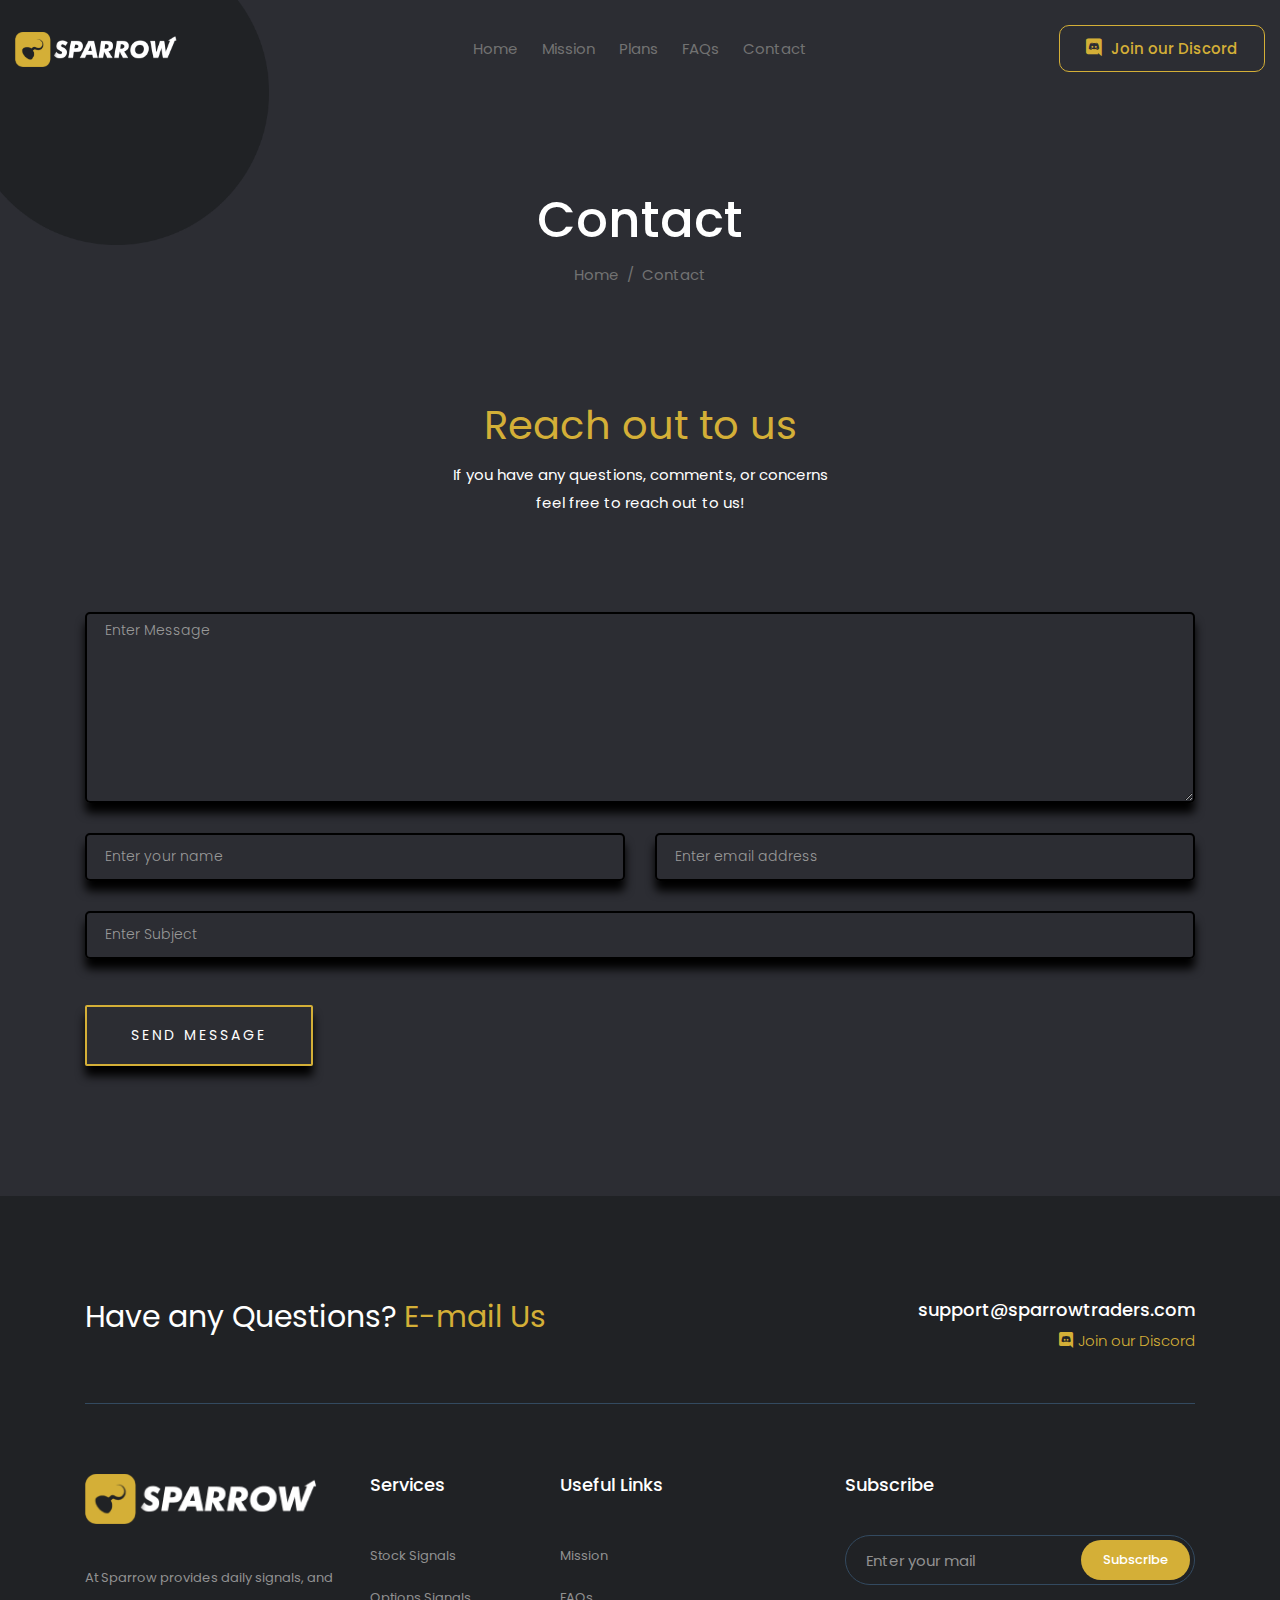
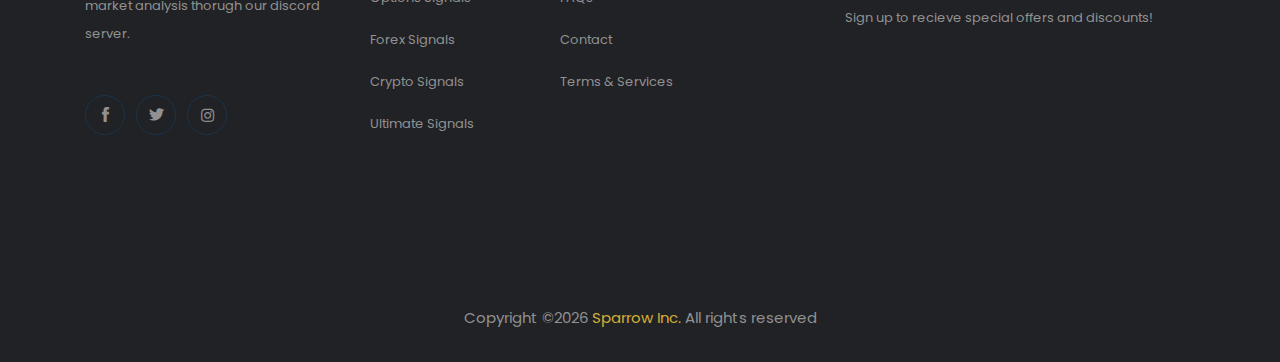
==== commit e00c03f1: "Added Pixel" ====
--- a/contact.html
+++ b/contact.html
@@ -10,7 +10,7 @@
 
     <!-- <link rel="manifest" href="site.webmanifest"> -->
     <!-- Place favicon.ico in the root directory -->
-
+    <link rel="shortcut icon" type="image/png" href="img/SparrowLogoFavicon2.png">
     <!-- CSS here -->
     <link rel="stylesheet" href="css/bootstrap.min.css">
     <link rel="stylesheet" href="css/owl.carousel.min.css">
@@ -26,6 +26,24 @@
     <link rel="stylesheet" href="css/style.css">
     <link rel="stylesheet" href="fontawesome/css/all.css" rel="stylesheet"> <!--load all styles -->
     <!-- <link rel="stylesheet" href="css/responsive.css"> -->
+
+     <!-- Facebook Pixel Code -->
+<script>
+    !function(f,b,e,v,n,t,s)
+    {if(f.fbq)return;n=f.fbq=function(){n.callMethod?
+    n.callMethod.apply(n,arguments):n.queue.push(arguments)};
+    if(!f._fbq)f._fbq=n;n.push=n;n.loaded=!0;n.version='2.0';
+    n.queue=[];t=b.createElement(e);t.async=!0;
+    t.src=v;s=b.getElementsByTagName(e)[0];
+    s.parentNode.insertBefore(t,s)}(window, document,'script',
+    'https://connect.facebook.net/en_US/fbevents.js');
+    fbq('init', '171609214145418');
+    fbq('track', 'PageView');
+  </script>
+  <noscript><img height="1" width="1" style="display:none"
+    src="https://www.facebook.com/tr?id=171609214145418&ev=PageView&noscript=1"
+  /></noscript>
+  <!-- End Facebook Pixel Code --> 
 </head>
 
 <body>
@@ -106,8 +124,8 @@
             <div class="col-xl-12">
                 <div class="section_title text-center mb-95 white_text">
                     <h3 style="color:#D4AF37;">Reach out to us</h3>
-                    <p>Esteem spirit temper too say adieus who direct esteem. It esteems <br>
-                        luckily or picture placing drawing. </p>
+                    <p>If you have any questions, comments, or concerns <br>
+                        feel free to reach out to us! </p>
                 </div>
             </div>
         </div>
@@ -117,7 +135,7 @@
     <div class="container">
       <div id="contactBoxes" class="row">
         <div class="col-lg-12">
-          <form class="form-contact contact_form" action="contact_process.php" method="post" id="contactForm" novalidate="novalidate">
+          <form class="form-contact contact_form" action="https://formspree.io/mgeneedq" method="POST">
             <div class="row">
               <div class="col-12">
                 <div class="form-group">
@@ -215,7 +233,7 @@
                             <li><a href="https://launchpass.com/sparrow/options-signals">Options Signals</a></li>
                             <li><a href="https://launchpass.com/sparrow/forex-signals">Forex Signals</a></li>
                             <li><a href="https://launchpass.com/sparrow/crypto-signals">Crypto Signals</a></li>
-                            <li><a href="#">Ultimate Signals</a></li>
+                            <li><a href="https://launchpass.com/sparrow/ultimate-signals">Ultimate Signals</a></li>
                         </ul>
 
                     </div>
@@ -295,4 +313,4 @@
     <script src="//code.tidio.co/2nye5xthb0cbdpo3ygqzvkz4iav7qtuq.js" async></script>
 </body>
 
-</html>+</html>
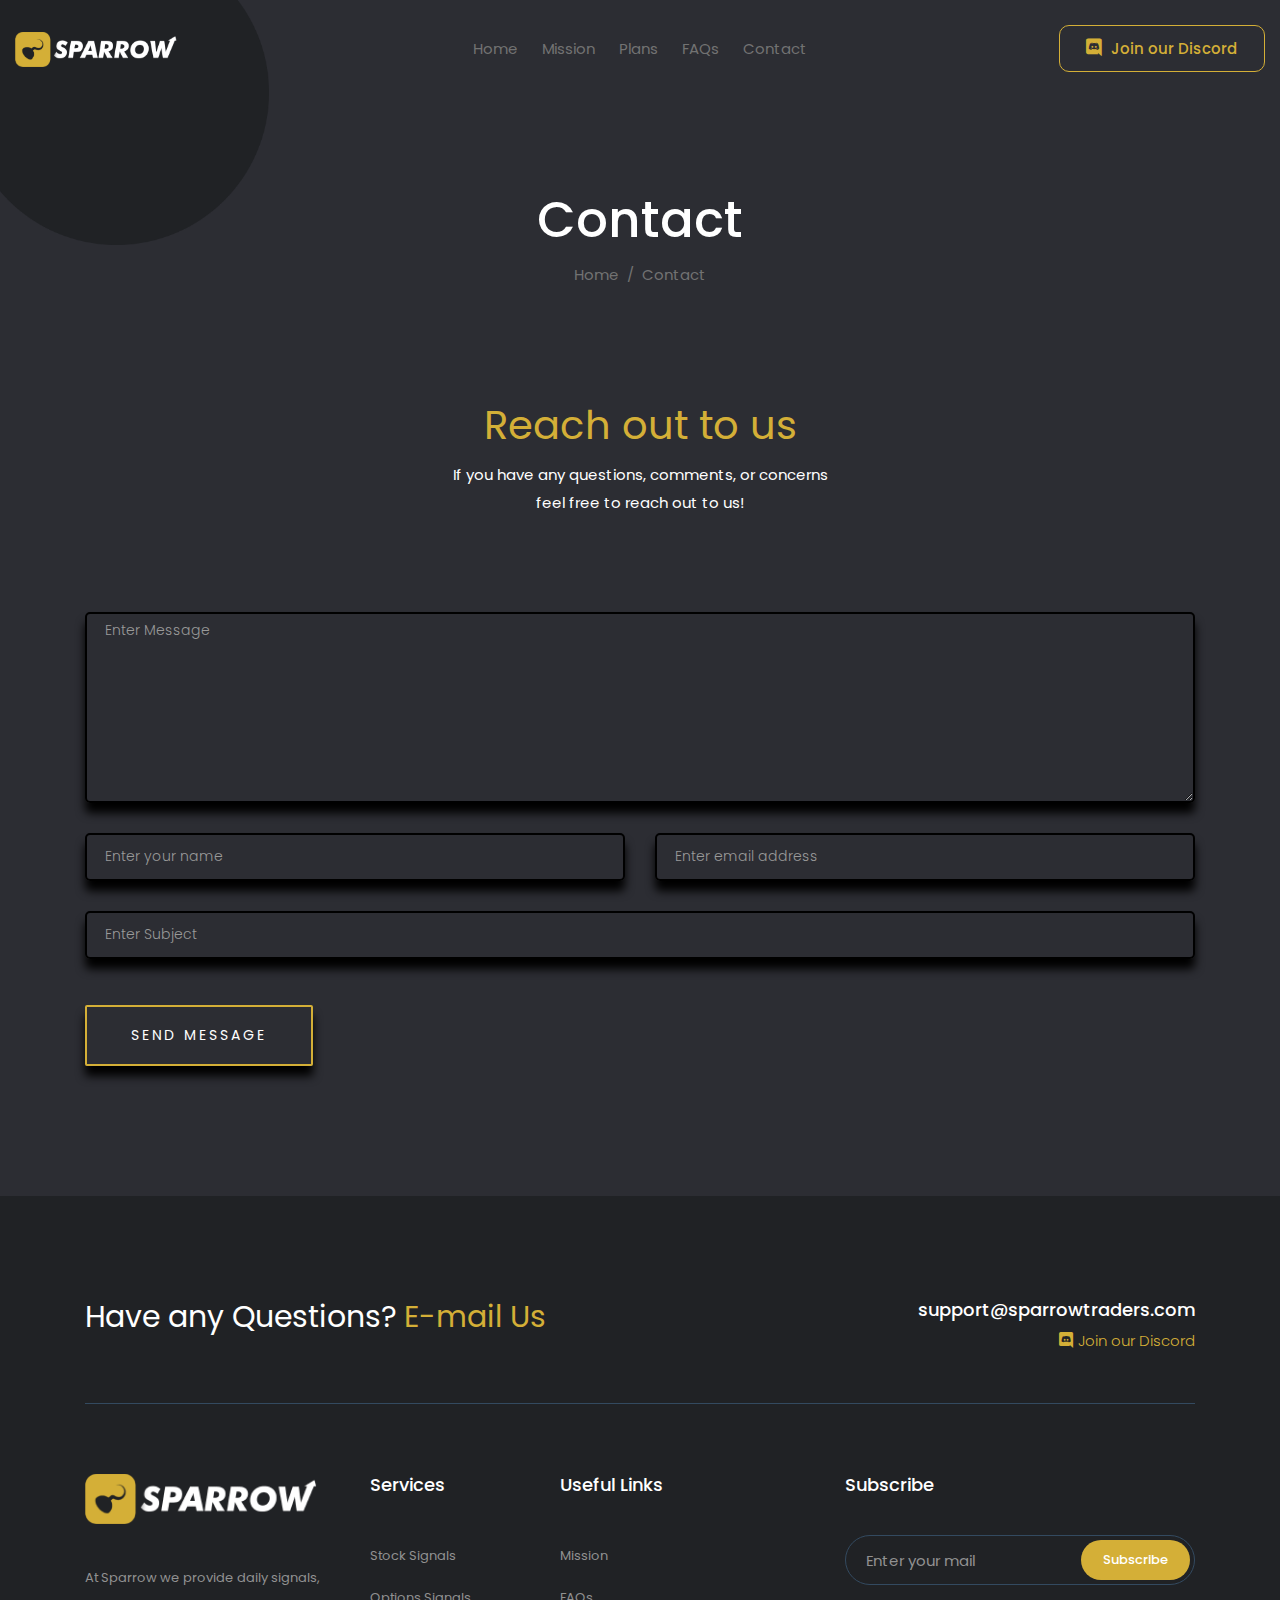
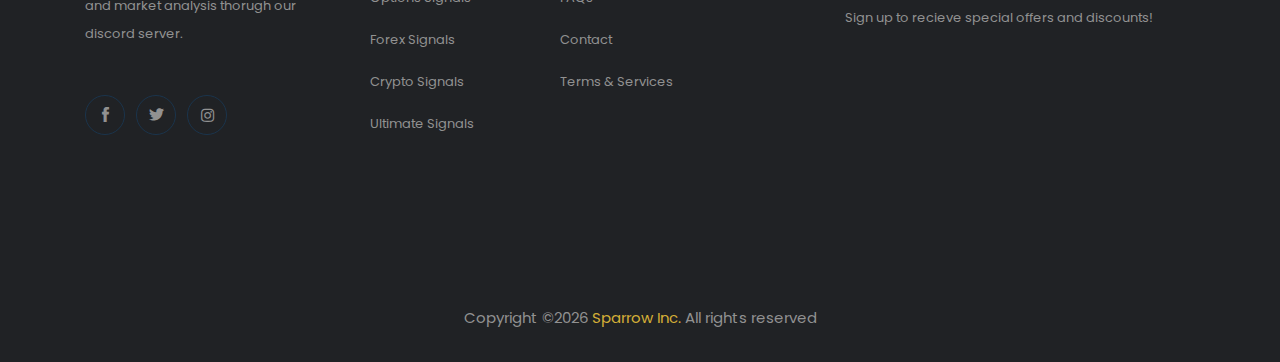
==== commit e23debb7: "Updated Links" ====
--- a/contact.html
+++ b/contact.html
@@ -182,7 +182,7 @@
                         <div class="col-xl-6 col-md-6">
                             <div class="phone_number">
                                 <h4 style="color:white">support@sparrowtraders.com</h4>
-                                <span style="color:#D4AF37"><i class="fab fa-discord" ></i><a style="padding-left:5px;" href="#">Join our Discord</a></span>
+                                <span style="color:#D4AF37"><i class="fab fa-discord" ></i><a style="padding-left:5px;" href="https://discord.gg/nGw8asA">Join our Discord</a></span>
                             </div>
                         </div>
                     </div>
@@ -199,7 +199,7 @@
                             </a>
                         </div>
                         <p>
-                               At Sparrow provides daily signals, and market analysis thorugh our discord server.
+                            At Sparrow we provide daily signals, and market analysis thorugh our discord server.
                         </p>
                         <div class="socail_links">
                             <ul>
--- a/css/style.css
+++ b/css/style.css
@@ -1722,7 +1722,23 @@
   text-align: center;
 }
 
-#purchasePageBtn{
+#purchasePageBtn1{
+  margin-left: 33%;
+}
+
+#purchasePageBtn2{
+  margin-left: 33%;
+}
+
+#purchasePageBtn3{
+  margin-left: 33%;
+}
+
+#purchasePageBtn4{
+  margin-left: 33%;
+}
+
+#purchasePageBtn5{
   margin-left: 33%;
 }
 
@@ -1759,7 +1775,23 @@
     height: 650px;
   }
 
-  #purchasePageBtn{
+  #purchasePageBtn1{
+    margin-left: 25%;
+  }
+
+  #purchasePageBtn2{
+    margin-left: 25%;
+  }
+
+  #purchasePageBtn3{
+    margin-left: 25%;
+  }
+
+  #purchasePageBtn4{
+    margin-left: 25%;
+  }
+
+  #purchasePageBtn5{
     margin-left: 25%;
   }
 }
@@ -3946,7 +3978,27 @@
   padding-bottom: 140px;
 }
 
-#purchase-btn{
+#purchase-btn1{
+  background-color: white;
+  color: black;
+}
+
+#purchase-btn2{
+  background-color: white;
+  color: black;
+}
+
+#purchase-btn3{
+  background-color: white;
+  color: black;
+}
+
+#purchase-btn4{
+  background-color: white;
+  color: black;
+}
+
+#purchase-btn5{
   background-color: white;
   color: black;
 }
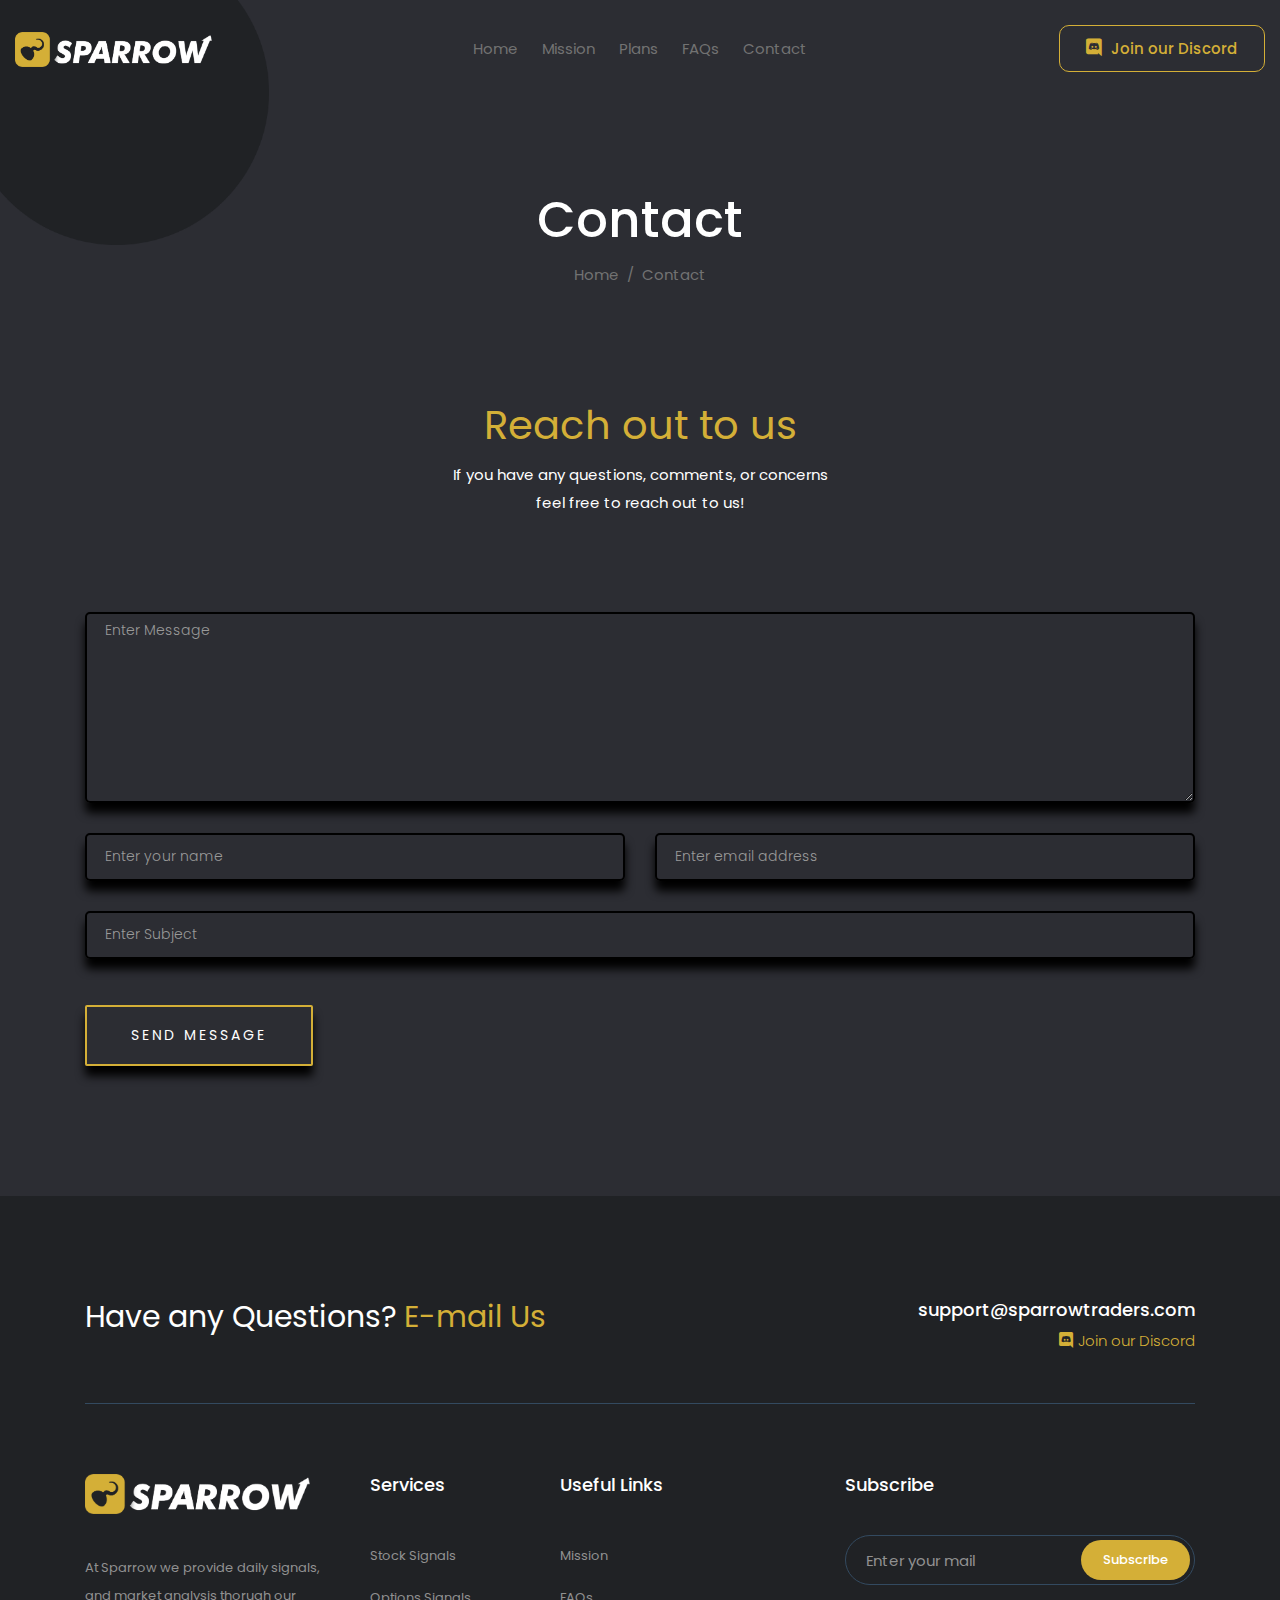
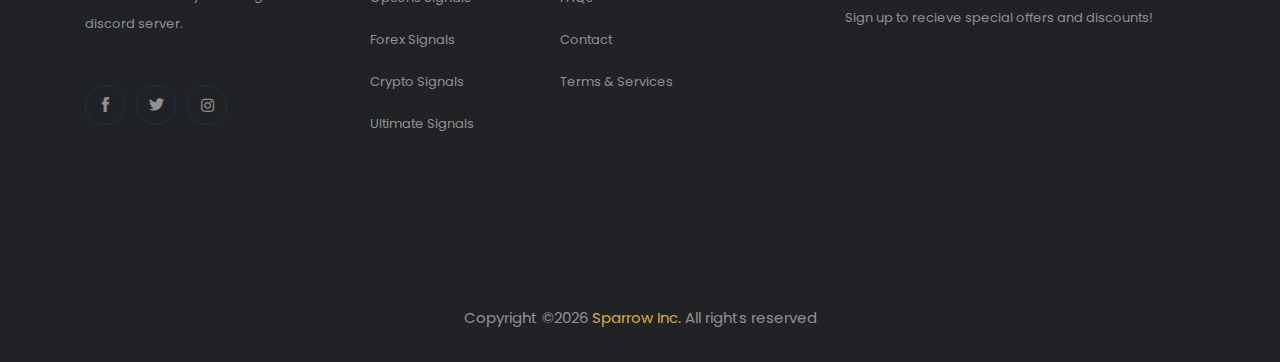
==== commit 9aac70c0: "Updated Logo Size" ====
--- a/contact.html
+++ b/contact.html
@@ -195,7 +195,7 @@
                     <div class="footer_widget">
                         <div class="footer_logo">
                             <a href="#">
-                                <img src="img/logo2.png" height="50px" alt="">
+                                <img src="img/logo2.png" height="40px" alt="">
                             </a>
                         </div>
                         <p>
